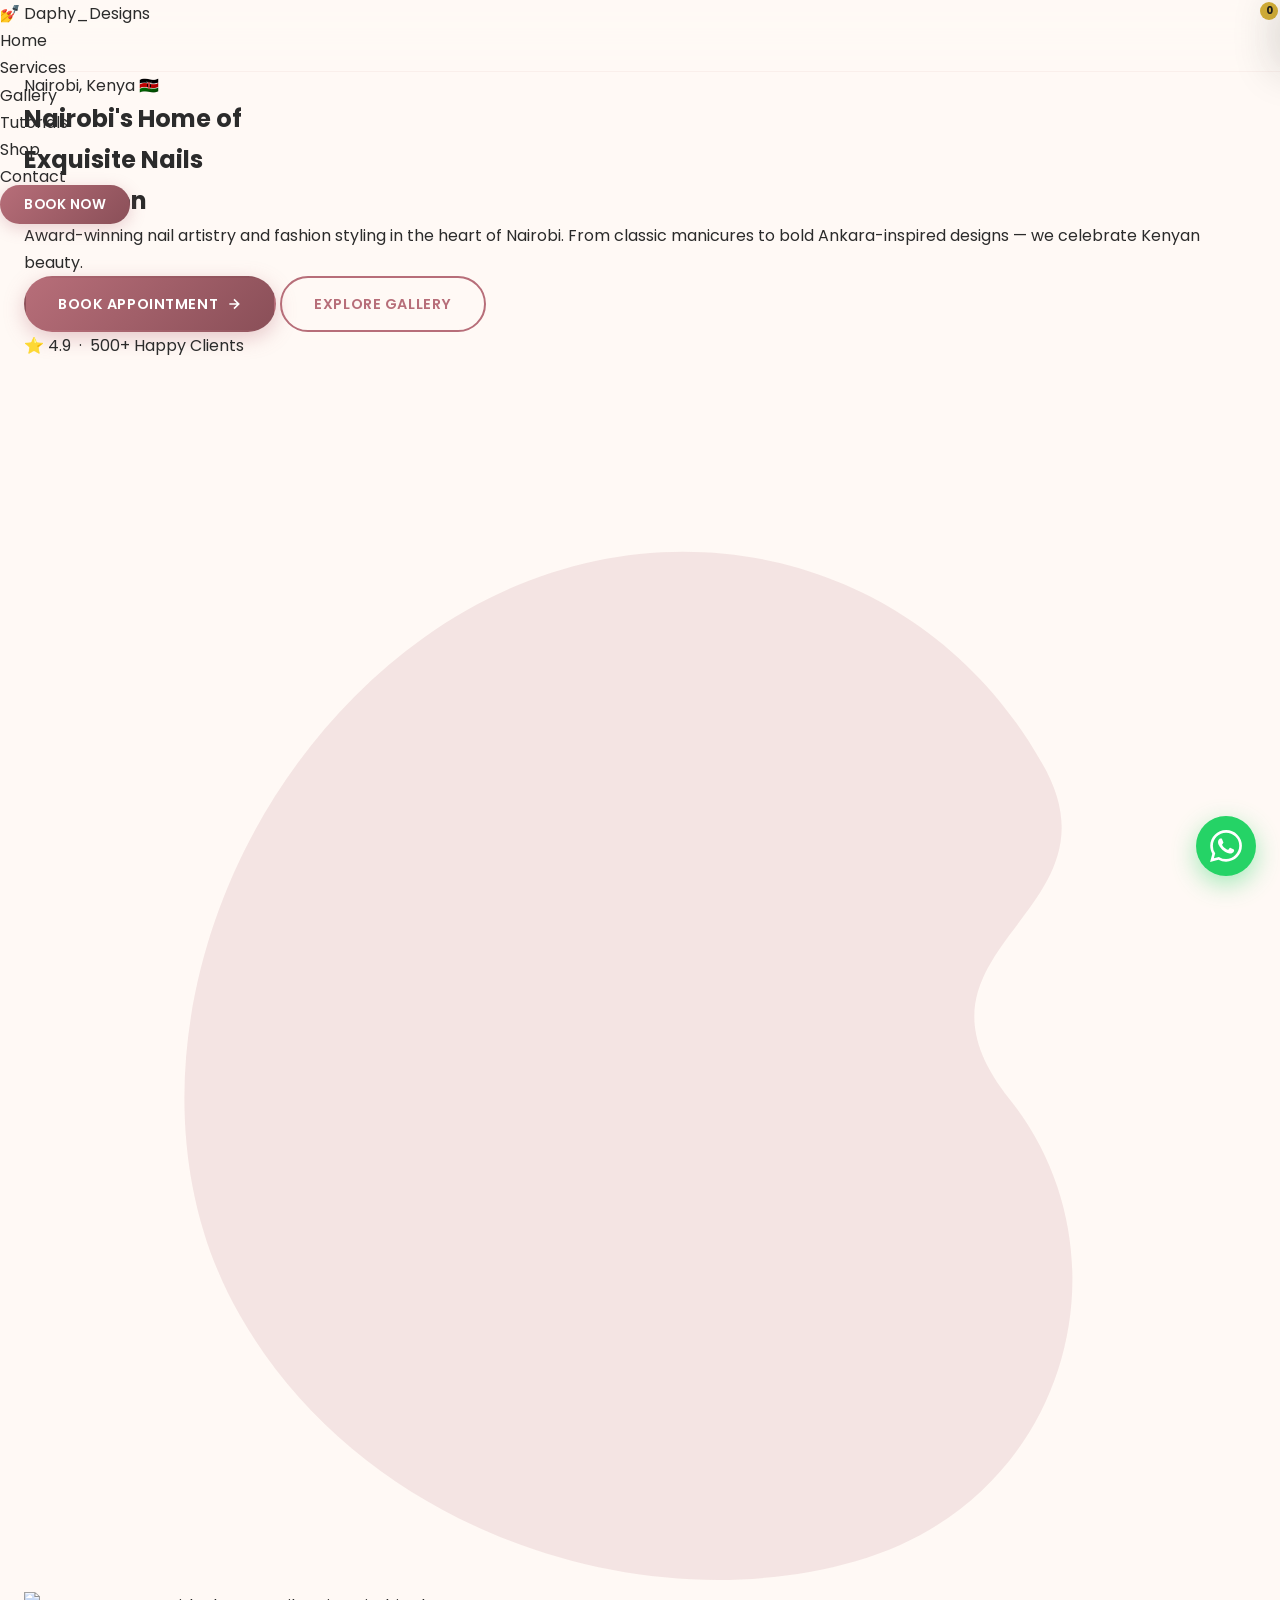
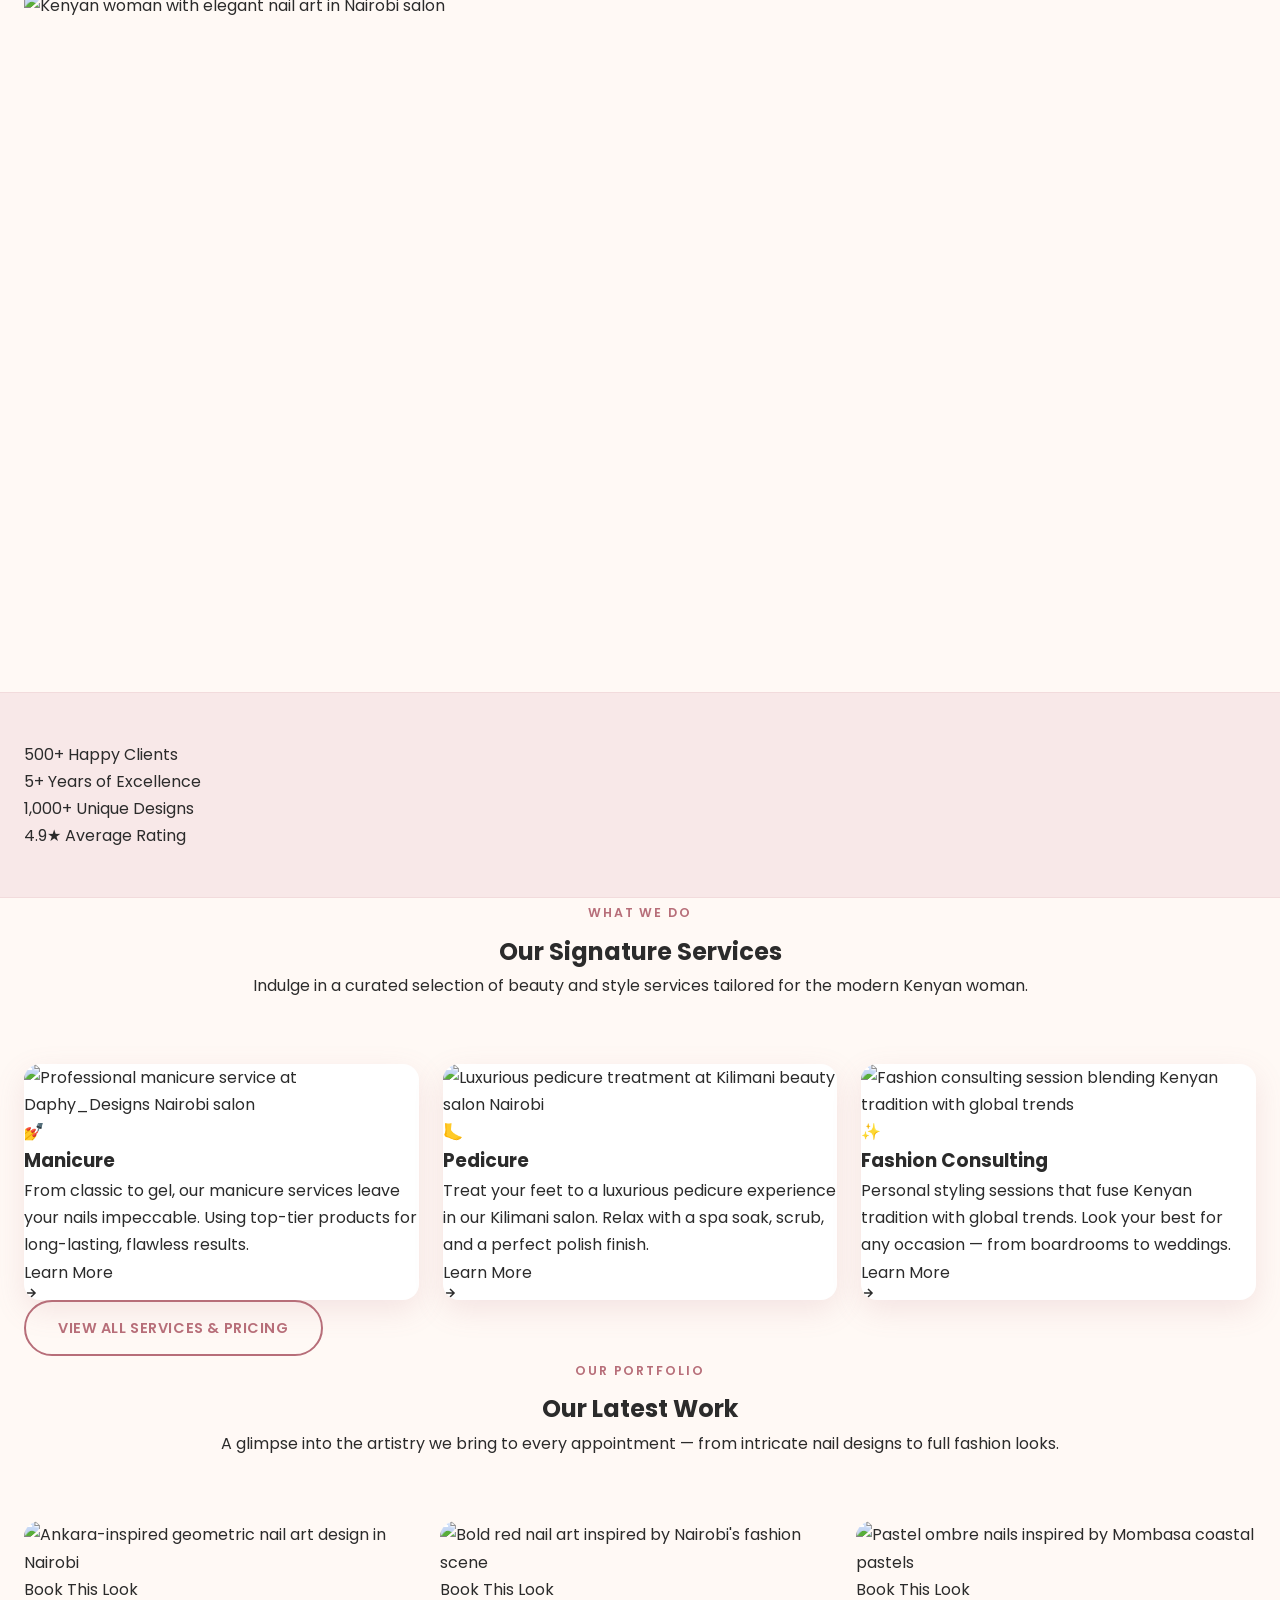
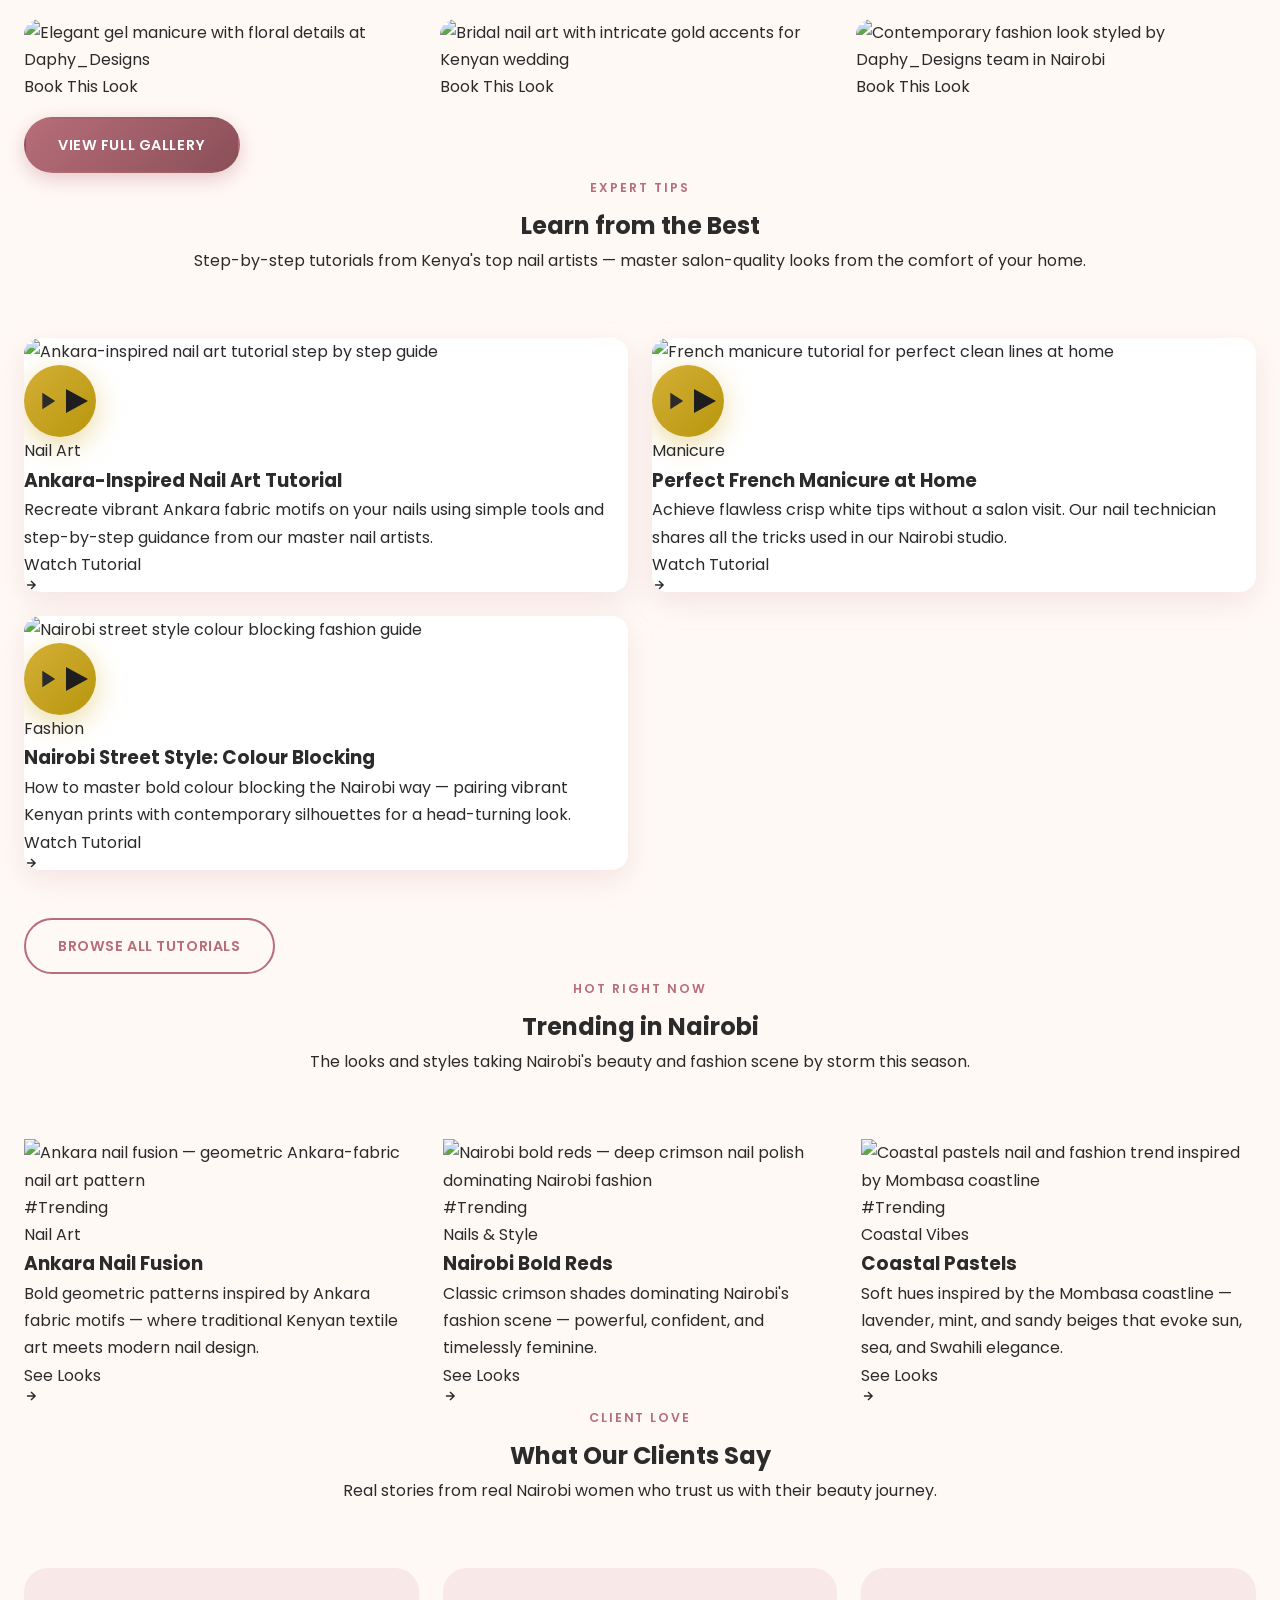
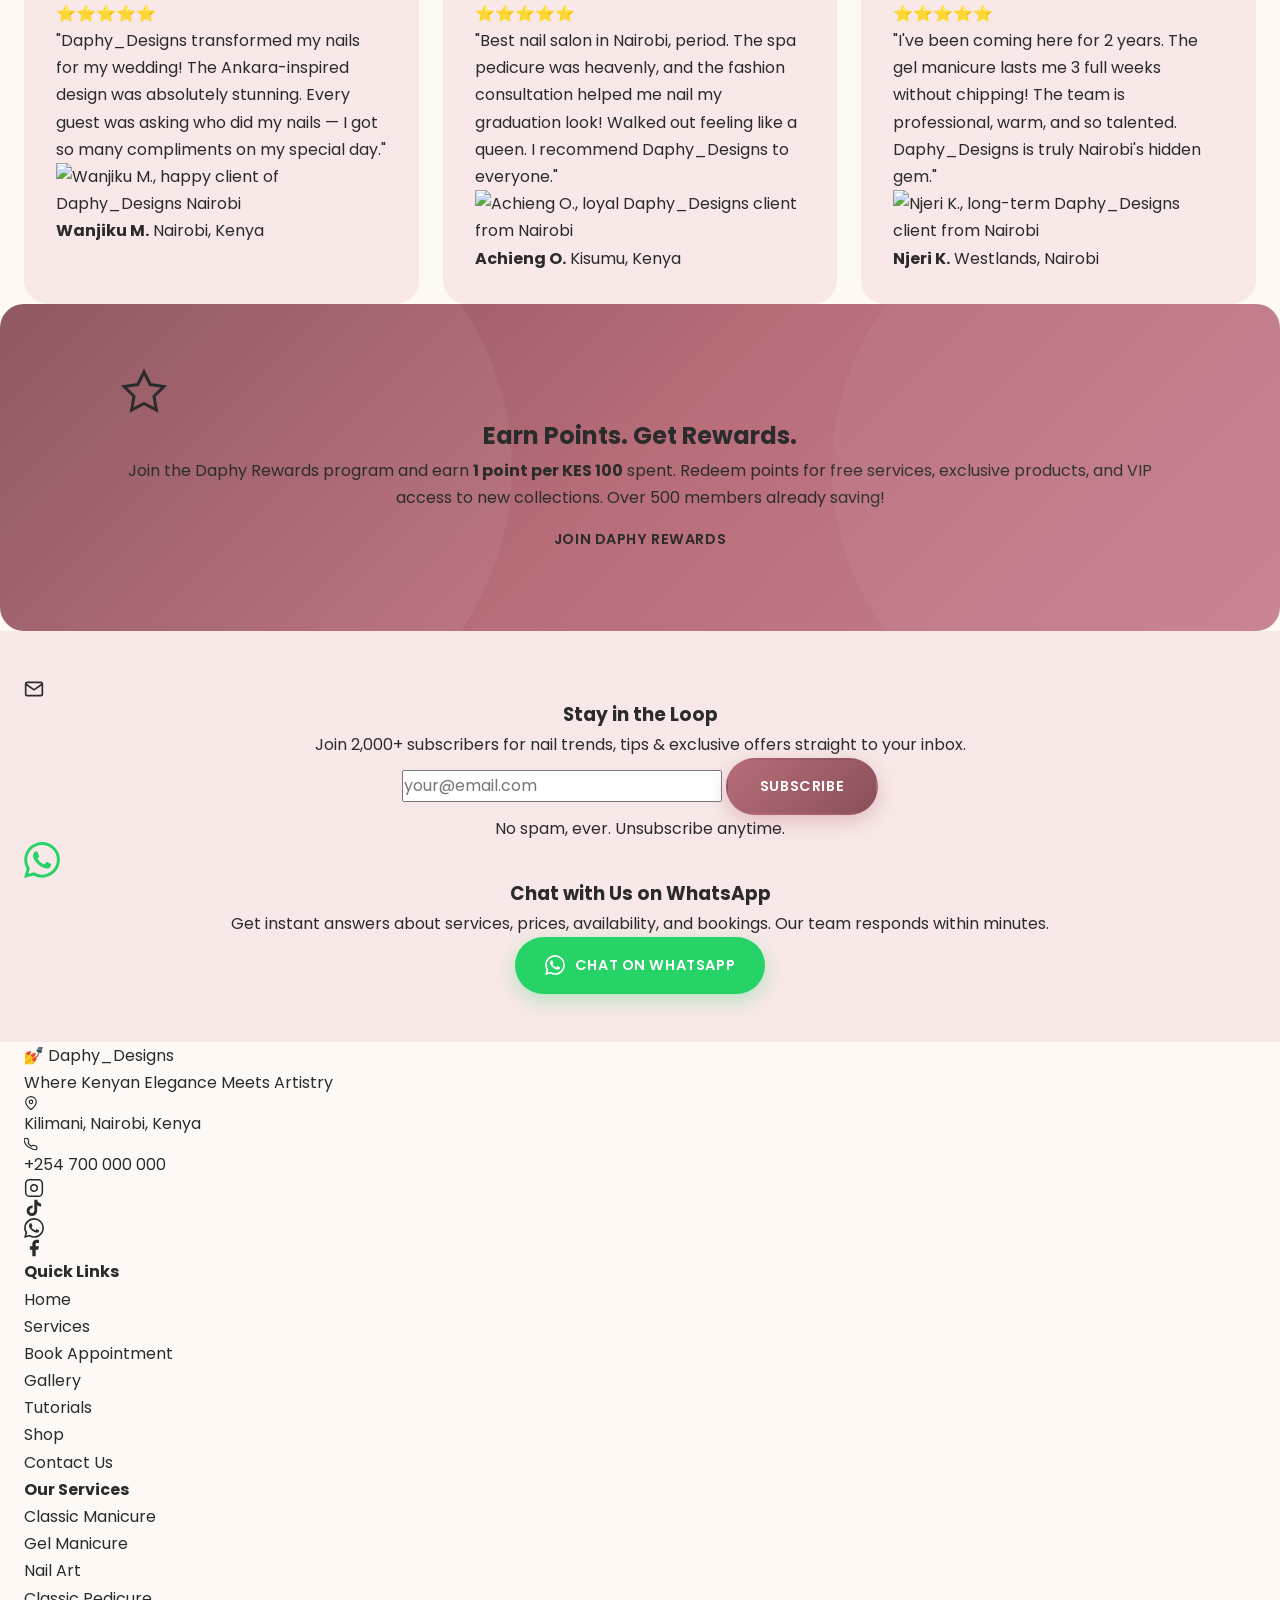
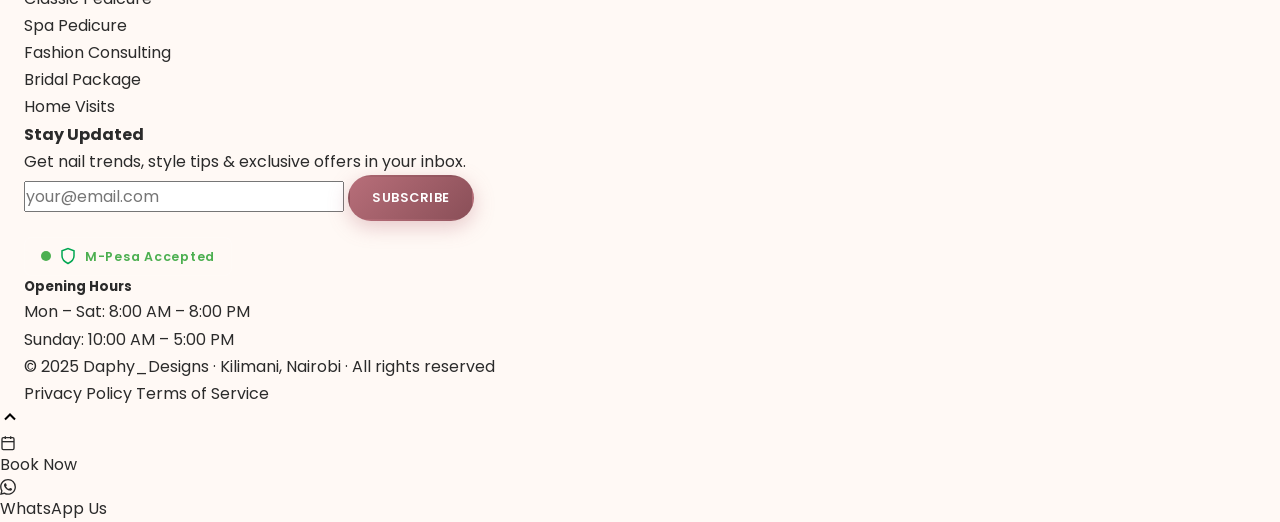
==== index.html @ 38ba35e5 "feat: add homepage index.html for Daphy_Designs" ====
<!DOCTYPE html>
<html lang="en">
<head>
  <meta charset="UTF-8" />
  <meta name="viewport" content="width=device-width, initial-scale=1.0" />
  <title>Daphy_Designs | Nairobi's Premier Nail Art &amp; Fashion Brand</title>

  <!-- Open Graph -->
  <meta property="og:title" content="Daphy_Designs | Nairobi's Premier Nail Art & Fashion Brand" />
  <meta property="og:description" content="Award-winning nail artistry and fashion styling in the heart of Nairobi. From classic manicures to bold Ankara-inspired designs — we celebrate Kenyan beauty." />
  <meta property="og:image" content="https://images.pexels.com/photos/3997379/pexels-photo-3997379.jpeg?auto=compress&cs=tinysrgb&w=1200" />
  <meta property="og:type" content="website" />

  <!-- Google Fonts -->
  <link rel="preconnect" href="https://fonts.googleapis.com" />
  <link rel="preconnect" href="https://fonts.gstatic.com" crossorigin />
  <link href="https://fonts.googleapis.com/css2?family=Playfair+Display:wght@400;700;900&family=Poppins:wght@300;400;500;600;700&display=swap" rel="stylesheet" />

  <!-- Shared stylesheet -->
  <link rel="stylesheet" href="css/styles.css" />
</head>
<body>

  <!-- ════════════════════════════════════════════
       SHARED NAVBAR
  ════════════════════════════════════════════ -->
  <header id="main-header">
    <nav class="navbar">
      <a href="index.html" class="nav-logo">💅 Daphy_Designs</a>

      <ul class="nav-links">
        <li><a href="index.html" class="active">Home</a></li>
        <li><a href="services.html">Services</a></li>
        <li><a href="gallery.html">Gallery</a></li>
        <li><a href="tutorials.html">Tutorials</a></li>
        <li>
          <a href="shop.html">Shop
            <span class="cart-badge" id="cart-count">0</span>
          </a>
        </li>
        <li><a href="contact.html">Contact</a></li>
      </ul>

      <div class="nav-actions">
        <a href="booking.html" class="btn-book btn-primary">Book Now</a>
        <button class="hamburger" aria-label="Open menu" aria-expanded="false">
          <span></span><span></span><span></span>
        </button>
      </div>

      <!-- Mobile drawer -->
      <div class="nav-drawer" role="dialog" aria-label="Navigation menu">
        <button class="drawer-close" aria-label="Close menu">✕</button>
        <ul class="drawer-links">
          <li><a href="index.html" class="active">Home</a></li>
          <li><a href="services.html">Services</a></li>
          <li><a href="gallery.html">Gallery</a></li>
          <li><a href="tutorials.html">Tutorials</a></li>
          <li><a href="shop.html">Shop</a></li>
          <li><a href="contact.html">Contact</a></li>
          <li><a href="booking.html" class="drawer-book-btn">Book Now</a></li>
        </ul>
      </div>
      <div class="nav-overlay"></div>
    </nav>
  </header>

  <main>

    <!-- ════════════════════════════════════════════
         A. HERO SECTION
    ════════════════════════════════════════════ -->
    <section id="hero" aria-label="Hero">
      <div class="hero-inner container">

        <!-- Left column -->
        <div class="hero-content">
          <span class="hero-location-pill">Nairobi, Kenya 🇰🇪</span>

          <h1 class="hero-headline">
            Nairobi's Home of<br />
            <span class="gradient-text">Exquisite Nails<br />&amp; Fashion</span>
          </h1>

          <p class="hero-sub">
            Award-winning nail artistry and fashion styling in the heart of Nairobi.
            From classic manicures to bold Ankara-inspired designs — we celebrate Kenyan beauty.
          </p>

          <div class="hero-ctas">
            <a href="booking.html" class="btn btn-primary">
              Book Appointment
              <svg width="16" height="16" viewBox="0 0 24 24" fill="none" stroke="currentColor" stroke-width="2.5" aria-hidden="true"><path d="M5 12h14M12 5l7 7-7 7"/></svg>
            </a>
            <a href="gallery.html" class="btn btn-outline">Explore Gallery</a>
          </div>

          <div class="hero-badge" aria-label="4.9 rating with 500 plus happy clients">
            ⭐ 4.9 &nbsp;·&nbsp; 500+ Happy Clients
          </div>
        </div>

        <!-- Right column -->
        <div class="hero-visual">
          <!-- Decorative blob -->
          <div class="hero-blob" aria-hidden="true">
            <svg viewBox="0 0 400 400" xmlns="http://www.w3.org/2000/svg">
              <path d="M320,240 C360,290 340,370 270,390 C200,410 110,380 70,310 C30,240 60,140 130,90 C200,40 290,60 330,130 C360,180 280,190 320,240Z" fill="#B76E79" opacity="0.15"/>
            </svg>
          </div>
          <img
            src="https://images.pexels.com/photos/3997379/pexels-photo-3997379.jpeg?auto=compress&cs=tinysrgb&w=1200"
            alt="Kenyan woman with elegant nail art in Nairobi salon"
            class="hero-img"
            loading="eager"
            width="600"
            height="700"
          />
        </div>

      </div>
    </section>

    <!-- ════════════════════════════════════════════
         B. TRUST BAR
    ════════════════════════════════════════════ -->
    <section class="trust-bar" aria-label="Brand statistics">
      <div class="container">
        <div class="trust-grid">
          <div class="trust-item">
            <span class="trust-number">500+</span>
            <span class="trust-label">Happy Clients</span>
          </div>
          <div class="trust-item">
            <span class="trust-number">5+</span>
            <span class="trust-label">Years of Excellence</span>
          </div>
          <div class="trust-item">
            <span class="trust-number">1,000+</span>
            <span class="trust-label">Unique Designs</span>
          </div>
          <div class="trust-item">
            <span class="trust-number">4.9★</span>
            <span class="trust-label">Average Rating</span>
          </div>
        </div>
      </div>
    </section>

    <!-- ════════════════════════════════════════════
         C. SERVICES PREVIEW
    ════════════════════════════════════════════ -->
    <section id="services-preview" aria-labelledby="services-title">
      <div class="container">
        <div class="section-header reveal">
          <span class="section-label">What We Do</span>
          <h2 id="services-title">Our Signature Services</h2>
          <p class="section-sub">Indulge in a curated selection of beauty and style services tailored for the modern Kenyan woman.</p>
        </div>

        <div class="services-grid reveal">

          <article class="service-card">
            <div class="service-card-img-wrap">
              <img
                src="https://images.pexels.com/photos/3993449/pexels-photo-3993449.jpeg?auto=compress&cs=tinysrgb&w=1200"
                alt="Professional manicure service at Daphy_Designs Nairobi salon"
                loading="lazy"
                class="service-card-img"
              />
              <div class="service-card-overlay" aria-hidden="true"></div>
            </div>
            <div class="service-card-body">
              <div class="service-icon" aria-hidden="true">💅</div>
              <h3>Manicure</h3>
              <p>From classic to gel, our manicure services leave your nails impeccable. Using top-tier products for long-lasting, flawless results.</p>
              <a href="services.html" class="btn-link">
                Learn More
                <svg width="14" height="14" viewBox="0 0 24 24" fill="none" stroke="currentColor" stroke-width="2.5" aria-hidden="true"><path d="M5 12h14M12 5l7 7-7 7"/></svg>
              </a>
            </div>
          </article>

          <article class="service-card">
            <div class="service-card-img-wrap">
              <img
                src="https://images.pexels.com/photos/3373716/pexels-photo-3373716.jpeg?auto=compress&cs=tinysrgb&w=1200"
                alt="Luxurious pedicure treatment at Kilimani beauty salon Nairobi"
                loading="lazy"
                class="service-card-img"
              />
              <div class="service-card-overlay" aria-hidden="true"></div>
            </div>
            <div class="service-card-body">
              <div class="service-icon" aria-hidden="true">🦶</div>
              <h3>Pedicure</h3>
              <p>Treat your feet to a luxurious pedicure experience in our Kilimani salon. Relax with a spa soak, scrub, and a perfect polish finish.</p>
              <a href="services.html" class="btn-link">
                Learn More
                <svg width="14" height="14" viewBox="0 0 24 24" fill="none" stroke="currentColor" stroke-width="2.5" aria-hidden="true"><path d="M5 12h14M12 5l7 7-7 7"/></svg>
              </a>
            </div>
          </article>

          <article class="service-card">
            <div class="service-card-img-wrap">
              <img
                src="https://images.pexels.com/photos/2681751/pexels-photo-2681751.jpeg?auto=compress&cs=tinysrgb&w=1200"
                alt="Fashion consulting session blending Kenyan tradition with global trends"
                loading="lazy"
                class="service-card-img"
              />
              <div class="service-card-overlay" aria-hidden="true"></div>
            </div>
            <div class="service-card-body">
              <div class="service-icon" aria-hidden="true">✨</div>
              <h3>Fashion Consulting</h3>
              <p>Personal styling sessions that fuse Kenyan tradition with global trends. Look your best for any occasion — from boardrooms to weddings.</p>
              <a href="services.html" class="btn-link">
                Learn More
                <svg width="14" height="14" viewBox="0 0 24 24" fill="none" stroke="currentColor" stroke-width="2.5" aria-hidden="true"><path d="M5 12h14M12 5l7 7-7 7"/></svg>
              </a>
            </div>
          </article>

        </div>

        <div class="section-cta reveal">
          <a href="services.html" class="btn btn-outline">View All Services &amp; Pricing</a>
        </div>
      </div>
    </section>

    <!-- ════════════════════════════════════════════
         D. FEATURED GALLERY
    ════════════════════════════════════════════ -->
    <section id="gallery-preview" aria-labelledby="gallery-title">
      <div class="container">
        <div class="section-header reveal">
          <span class="section-label">Our Portfolio</span>
          <h2 id="gallery-title">Our Latest Work</h2>
          <p class="section-sub">A glimpse into the artistry we bring to every appointment — from intricate nail designs to full fashion looks.</p>
        </div>

        <div class="gallery-masonry reveal" aria-label="Gallery of nail art and fashion designs">

          <div class="gallery-item">
            <img
              src="https://images.pexels.com/photos/2113855/pexels-photo-2113855.jpeg?auto=compress&cs=tinysrgb&w=1200"
              alt="Ankara-inspired geometric nail art design in Nairobi"
              loading="lazy"
            />
            <div class="gallery-item-overlay">
              <a href="booking.html" class="gallery-book-btn">Book This Look</a>
            </div>
          </div>

          <div class="gallery-item">
            <img
              src="https://images.pexels.com/photos/3065170/pexels-photo-3065170.jpeg?auto=compress&cs=tinysrgb&w=1200"
              alt="Elegant gel manicure with floral details at Daphy_Designs"
              loading="lazy"
            />
            <div class="gallery-item-overlay">
              <a href="booking.html" class="gallery-book-btn">Book This Look</a>
            </div>
          </div>

          <div class="gallery-item">
            <img
              src="https://images.pexels.com/photos/205923/pexels-photo-205923.jpeg?auto=compress&cs=tinysrgb&w=1200"
              alt="Bold red nail art inspired by Nairobi's fashion scene"
              loading="lazy"
            />
            <div class="gallery-item-overlay">
              <a href="booking.html" class="gallery-book-btn">Book This Look</a>
            </div>
          </div>

          <div class="gallery-item">
            <img
              src="https://images.pexels.com/photos/1603805/pexels-photo-1603805.jpeg?auto=compress&cs=tinysrgb&w=1200"
              alt="Bridal nail art with intricate gold accents for Kenyan wedding"
              loading="lazy"
            />
            <div class="gallery-item-overlay">
              <a href="booking.html" class="gallery-book-btn">Book This Look</a>
            </div>
          </div>

          <div class="gallery-item">
            <img
              src="https://images.pexels.com/photos/3997989/pexels-photo-3997989.jpeg?auto=compress&cs=tinysrgb&w=1200"
              alt="Pastel ombre nails inspired by Mombasa coastal pastels"
              loading="lazy"
            />
            <div class="gallery-item-overlay">
              <a href="booking.html" class="gallery-book-btn">Book This Look</a>
            </div>
          </div>

          <div class="gallery-item">
            <img
              src="https://images.pexels.com/photos/3693904/pexels-photo-3693904.jpeg?auto=compress&cs=tinysrgb&w=1200"
              alt="Contemporary fashion look styled by Daphy_Designs team in Nairobi"
              loading="lazy"
            />
            <div class="gallery-item-overlay">
              <a href="booking.html" class="gallery-book-btn">Book This Look</a>
            </div>
          </div>

        </div>

        <div class="section-cta reveal">
          <a href="gallery.html" class="btn btn-primary">View Full Gallery</a>
        </div>
      </div>
    </section>

    <!-- ════════════════════════════════════════════
         E. TUTORIALS TEASER
    ════════════════════════════════════════════ -->
    <section id="tutorials-preview" aria-labelledby="tutorials-title">
      <div class="container">
        <div class="section-header reveal">
          <span class="section-label">Expert Tips</span>
          <h2 id="tutorials-title">Learn from the Best</h2>
          <p class="section-sub">Step-by-step tutorials from Kenya's top nail artists — master salon-quality looks from the comfort of your home.</p>
        </div>

        <div class="tutorials-grid reveal">

          <article class="tutorial-card">
            <div class="tutorial-img-wrap">
              <img
                src="https://images.pexels.com/photos/2536965/pexels-photo-2536965.jpeg?auto=compress&cs=tinysrgb&w=1200"
                alt="Ankara-inspired nail art tutorial step by step guide"
                loading="lazy"
              />
              <div class="play-btn" aria-hidden="true">
                <svg viewBox="0 0 24 24" fill="currentColor" width="28" height="28"><path d="M8 5v14l11-7z"/></svg>
              </div>
              <span class="tutorial-category">Nail Art</span>
            </div>
            <div class="tutorial-body">
              <h3>Ankara-Inspired Nail Art Tutorial</h3>
              <p>Recreate vibrant Ankara fabric motifs on your nails using simple tools and step-by-step guidance from our master nail artists.</p>
              <a href="tutorials.html" class="btn-link">
                Watch Tutorial
                <svg width="14" height="14" viewBox="0 0 24 24" fill="none" stroke="currentColor" stroke-width="2.5" aria-hidden="true"><path d="M5 12h14M12 5l7 7-7 7"/></svg>
              </a>
            </div>
          </article>

          <article class="tutorial-card">
            <div class="tutorial-img-wrap">
              <img
                src="https://images.pexels.com/photos/4210372/pexels-photo-4210372.jpeg?auto=compress&cs=tinysrgb&w=1200"
                alt="French manicure tutorial for perfect clean lines at home"
                loading="lazy"
              />
              <div class="play-btn" aria-hidden="true">
                <svg viewBox="0 0 24 24" fill="currentColor" width="28" height="28"><path d="M8 5v14l11-7z"/></svg>
              </div>
              <span class="tutorial-category">Manicure</span>
            </div>
            <div class="tutorial-body">
              <h3>Perfect French Manicure at Home</h3>
              <p>Achieve flawless crisp white tips without a salon visit. Our nail technician shares all the tricks used in our Nairobi studio.</p>
              <a href="tutorials.html" class="btn-link">
                Watch Tutorial
                <svg width="14" height="14" viewBox="0 0 24 24" fill="none" stroke="currentColor" stroke-width="2.5" aria-hidden="true"><path d="M5 12h14M12 5l7 7-7 7"/></svg>
              </a>
            </div>
          </article>

          <article class="tutorial-card">
            <div class="tutorial-img-wrap">
              <img
                src="https://images.pexels.com/photos/775522/pexels-photo-775522.jpeg?auto=compress&cs=tinysrgb&w=1200"
                alt="Nairobi street style colour blocking fashion guide"
                loading="lazy"
              />
              <div class="play-btn" aria-hidden="true">
                <svg viewBox="0 0 24 24" fill="currentColor" width="28" height="28"><path d="M8 5v14l11-7z"/></svg>
              </div>
              <span class="tutorial-category">Fashion</span>
            </div>
            <div class="tutorial-body">
              <h3>Nairobi Street Style: Colour Blocking</h3>
              <p>How to master bold colour blocking the Nairobi way — pairing vibrant Kenyan prints with contemporary silhouettes for a head-turning look.</p>
              <a href="tutorials.html" class="btn-link">
                Watch Tutorial
                <svg width="14" height="14" viewBox="0 0 24 24" fill="none" stroke="currentColor" stroke-width="2.5" aria-hidden="true"><path d="M5 12h14M12 5l7 7-7 7"/></svg>
              </a>
            </div>
          </article>

        </div>

        <div class="section-cta reveal">
          <a href="tutorials.html" class="btn btn-outline">Browse All Tutorials</a>
        </div>
      </div>
    </section>

    <!-- ════════════════════════════════════════════
         F. TRENDING IN KENYA
    ════════════════════════════════════════════ -->
    <section id="trending" aria-labelledby="trending-title">
      <div class="container">
        <div class="section-header reveal">
          <span class="section-label">Hot Right Now</span>
          <h2 id="trending-title">Trending in Nairobi</h2>
          <p class="section-sub">The looks and styles taking Nairobi's beauty and fashion scene by storm this season.</p>
        </div>

        <div class="trending-grid reveal">

          <article class="trend-card">
            <div class="trend-img-wrap">
              <img
                src="https://images.pexels.com/photos/4677022/pexels-photo-4677022.jpeg?auto=compress&cs=tinysrgb&w=1200"
                alt="Ankara nail fusion — geometric Ankara-fabric nail art pattern"
                loading="lazy"
              />
              <span class="trend-badge">#Trending</span>
            </div>
            <div class="trend-body">
              <span class="trend-tag">Nail Art</span>
              <h3>Ankara Nail Fusion</h3>
              <p>Bold geometric patterns inspired by Ankara fabric motifs — where traditional Kenyan textile art meets modern nail design.</p>
              <a href="gallery.html" class="btn-link">
                See Looks
                <svg width="14" height="14" viewBox="0 0 24 24" fill="none" stroke="currentColor" stroke-width="2.5" aria-hidden="true"><path d="M5 12h14M12 5l7 7-7 7"/></svg>
              </a>
            </div>
          </article>

          <article class="trend-card">
            <div class="trend-img-wrap">
              <img
                src="https://images.pexels.com/photos/2830353/pexels-photo-2830353.jpeg?auto=compress&cs=tinysrgb&w=1200"
                alt="Nairobi bold reds — deep crimson nail polish dominating Nairobi fashion"
                loading="lazy"
              />
              <span class="trend-badge">#Trending</span>
            </div>
            <div class="trend-body">
              <span class="trend-tag">Nails &amp; Style</span>
              <h3>Nairobi Bold Reds</h3>
              <p>Classic crimson shades dominating Nairobi's fashion scene — powerful, confident, and timelessly feminine.</p>
              <a href="gallery.html" class="btn-link">
                See Looks
                <svg width="14" height="14" viewBox="0 0 24 24" fill="none" stroke="currentColor" stroke-width="2.5" aria-hidden="true"><path d="M5 12h14M12 5l7 7-7 7"/></svg>
              </a>
            </div>
          </article>

          <article class="trend-card">
            <div class="trend-img-wrap">
              <img
                src="https://images.pexels.com/photos/1454178/pexels-photo-1454178.jpeg?auto=compress&cs=tinysrgb&w=1200"
                alt="Coastal pastels nail and fashion trend inspired by Mombasa coastline"
                loading="lazy"
              />
              <span class="trend-badge">#Trending</span>
            </div>
            <div class="trend-body">
              <span class="trend-tag">Coastal Vibes</span>
              <h3>Coastal Pastels</h3>
              <p>Soft hues inspired by the Mombasa coastline — lavender, mint, and sandy beiges that evoke sun, sea, and Swahili elegance.</p>
              <a href="gallery.html" class="btn-link">
                See Looks
                <svg width="14" height="14" viewBox="0 0 24 24" fill="none" stroke="currentColor" stroke-width="2.5" aria-hidden="true"><path d="M5 12h14M12 5l7 7-7 7"/></svg>
              </a>
            </div>
          </article>

        </div>
      </div>
    </section>

    <!-- ════════════════════════════════════════════
         G. TESTIMONIALS
    ════════════════════════════════════════════ -->
    <section id="testimonials" aria-labelledby="testimonials-title">
      <div class="container">
        <div class="section-header reveal">
          <span class="section-label">Client Love</span>
          <h2 id="testimonials-title">What Our Clients Say</h2>
          <p class="section-sub">Real stories from real Nairobi women who trust us with their beauty journey.</p>
        </div>

        <div class="testimonials-grid reveal">

          <article class="testimonial-card">
            <div class="testimonial-stars" aria-label="5 out of 5 stars">⭐⭐⭐⭐⭐</div>
            <blockquote>
              <p>"Daphy_Designs transformed my nails for my wedding! The Ankara-inspired design was absolutely stunning. Every guest was asking who did my nails — I got so many compliments on my special day."</p>
            </blockquote>
            <div class="testimonial-author">
              <img
                src="https://images.pexels.com/photos/994523/pexels-photo-994523.jpeg?auto=compress&cs=tinysrgb&w=1200"
                alt="Wanjiku M., happy client of Daphy_Designs Nairobi"
                loading="lazy"
                class="testimonial-avatar"
              />
              <div>
                <strong>Wanjiku M.</strong>
                <span>Nairobi, Kenya</span>
              </div>
            </div>
          </article>

          <article class="testimonial-card">
            <div class="testimonial-stars" aria-label="5 out of 5 stars">⭐⭐⭐⭐⭐</div>
            <blockquote>
              <p>"Best nail salon in Nairobi, period. The spa pedicure was heavenly, and the fashion consultation helped me nail my graduation look! Walked out feeling like a queen. I recommend Daphy_Designs to everyone."</p>
            </blockquote>
            <div class="testimonial-author">
              <img
                src="https://images.pexels.com/photos/2065195/pexels-photo-2065195.jpeg?auto=compress&cs=tinysrgb&w=1200"
                alt="Achieng O., loyal Daphy_Designs client from Nairobi"
                loading="lazy"
                class="testimonial-avatar"
              />
              <div>
                <strong>Achieng O.</strong>
                <span>Kisumu, Kenya</span>
              </div>
            </div>
          </article>

          <article class="testimonial-card">
            <div class="testimonial-stars" aria-label="5 out of 5 stars">⭐⭐⭐⭐⭐</div>
            <blockquote>
              <p>"I've been coming here for 2 years. The gel manicure lasts me 3 full weeks without chipping! The team is professional, warm, and so talented. Daphy_Designs is truly Nairobi's hidden gem."</p>
            </blockquote>
            <div class="testimonial-author">
              <img
                src="https://images.pexels.com/photos/3693904/pexels-photo-3693904.jpeg?auto=compress&cs=tinysrgb&w=1200"
                alt="Njeri K., long-term Daphy_Designs client from Nairobi"
                loading="lazy"
                class="testimonial-avatar"
              />
              <div>
                <strong>Njeri K.</strong>
                <span>Westlands, Nairobi</span>
              </div>
            </div>
          </article>

        </div>
      </div>
    </section>

    <!-- ════════════════════════════════════════════
         H. LOYALTY BANNER
    ════════════════════════════════════════════ -->
    <section class="loyalty-banner" aria-labelledby="loyalty-title">
      <div class="container">
        <div class="loyalty-inner reveal">
          <div class="loyalty-icon" aria-hidden="true">
            <svg width="48" height="48" viewBox="0 0 24 24" fill="none" stroke="currentColor" stroke-width="1.5"><path d="M12 2l3.09 6.26L22 9.27l-5 4.87 1.18 6.88L12 17.77l-6.18 3.25L7 14.14 2 9.27l6.91-1.01L12 2z"/></svg>
          </div>
          <div class="loyalty-content">
            <h2 id="loyalty-title">Earn Points. Get Rewards.</h2>
            <p>Join the Daphy Rewards program and earn <strong>1 point per KES 100</strong> spent. Redeem points for free services, exclusive products, and VIP access to new collections. Over 500 members already saving!</p>
          </div>
          <a href="booking.html" class="btn btn-loyalty">Join Daphy Rewards</a>
        </div>
      </div>
    </section>

    <!-- ════════════════════════════════════════════
         I. NEWSLETTER + WHATSAPP STRIP
    ════════════════════════════════════════════ -->
    <section class="newsletter-strip" aria-labelledby="newsletter-title">
      <div class="container">
        <div class="newsletter-inner reveal">

          <!-- Newsletter form -->
          <div class="newsletter-col">
            <h3 id="newsletter-title">
              <svg width="20" height="20" viewBox="0 0 24 24" fill="none" stroke="currentColor" stroke-width="2" aria-hidden="true"><path d="M4 4h16c1.1 0 2 .9 2 2v12c0 1.1-.9 2-2 2H4c-1.1 0-2-.9-2-2V6c0-1.1.9-2 2-2z"/><polyline points="22,6 12,13 2,6"/></svg>
              Stay in the Loop
            </h3>
            <p>Join 2,000+ subscribers for nail trends, tips &amp; exclusive offers straight to your inbox.</p>
            <form class="newsletter-form" id="newsletter-form" novalidate>
              <div class="newsletter-input-wrap">
                <input
                  type="email"
                  name="email"
                  placeholder="your@email.com"
                  aria-label="Your email address"
                  required
                />
                <button type="submit" class="btn btn-primary">Subscribe</button>
              </div>
              <p class="newsletter-disclaimer">No spam, ever. Unsubscribe anytime.</p>
            </form>
          </div>

          <!-- WhatsApp CTA -->
          <div class="newsletter-col whatsapp-col">
            <div class="whatsapp-cta-card">
              <div class="whatsapp-icon" aria-hidden="true">
                <svg width="36" height="36" viewBox="0 0 24 24" fill="#25D366"><path d="M17.472 14.382c-.297-.149-1.758-.867-2.03-.967-.273-.099-.471-.148-.67.15-.197.297-.767.966-.94 1.164-.173.199-.347.223-.644.075-.297-.15-1.255-.463-2.39-1.475-.883-.788-1.48-1.761-1.653-2.059-.173-.297-.018-.458.13-.606.134-.133.298-.347.446-.52.149-.174.198-.298.298-.497.099-.198.05-.371-.025-.52-.075-.149-.669-1.612-.916-2.207-.242-.579-.487-.5-.669-.51-.173-.008-.371-.01-.57-.01-.198 0-.52.074-.792.372-.272.297-1.04 1.016-1.04 2.479 0 1.462 1.065 2.875 1.213 3.074.149.198 2.096 3.2 5.077 4.487.709.306 1.262.489 1.694.625.712.227 1.36.195 1.871.118.571-.085 1.758-.719 2.006-1.413.248-.694.248-1.289.173-1.413-.074-.124-.272-.198-.57-.347m-5.421 7.403h-.004a9.87 9.87 0 01-5.031-1.378l-.361-.214-3.741.982.998-3.648-.235-.374a9.86 9.86 0 01-1.51-5.26c.001-5.45 4.436-9.884 9.888-9.884 2.64 0 5.122 1.03 6.988 2.898a9.825 9.825 0 012.893 6.994c-.003 5.45-4.437 9.884-9.885 9.884m8.413-18.297A11.815 11.815 0 0012.05 0C5.495 0 .16 5.335.157 11.892c0 2.096.547 4.142 1.588 5.945L.057 24l6.305-1.654a11.882 11.882 0 005.683 1.448h.005c6.554 0 11.89-5.335 11.893-11.893a11.821 11.821 0 00-3.48-8.413z"/></svg>
              </div>
              <div>
                <h3>Chat with Us on WhatsApp</h3>
                <p>Get instant answers about services, prices, availability, and bookings. Our team responds within minutes.</p>
                <a
                  href="https://wa.me/254700000000?text=Hi%20Daphy_Designs!"
                  class="btn btn-whatsapp"
                  target="_blank"
                  rel="noopener noreferrer"
                  aria-label="Chat with Daphy_Designs on WhatsApp"
                >
                  <svg width="18" height="18" viewBox="0 0 24 24" fill="currentColor" aria-hidden="true"><path d="M17.472 14.382c-.297-.149-1.758-.867-2.03-.967-.273-.099-.471-.148-.67.15-.197.297-.767.966-.94 1.164-.173.199-.347.223-.644.075-.297-.15-1.255-.463-2.39-1.475-.883-.788-1.48-1.761-1.653-2.059-.173-.297-.018-.458.13-.606.134-.133.298-.347.446-.52.149-.174.198-.298.298-.497.099-.198.05-.371-.025-.52-.075-.149-.669-1.612-.916-2.207-.242-.579-.487-.5-.669-.51-.173-.008-.371-.01-.57-.01-.198 0-.52.074-.792.372-.272.297-1.04 1.016-1.04 2.479 0 1.462 1.065 2.875 1.213 3.074.149.198 2.096 3.2 5.077 4.487.709.306 1.262.489 1.694.625.712.227 1.36.195 1.871.118.571-.085 1.758-.719 2.006-1.413.248-.694.248-1.289.173-1.413-.074-.124-.272-.198-.57-.347m-5.421 7.403h-.004a9.87 9.87 0 01-5.031-1.378l-.361-.214-3.741.982.998-3.648-.235-.374a9.86 9.86 0 01-1.51-5.26c.001-5.45 4.436-9.884 9.888-9.884 2.64 0 5.122 1.03 6.988 2.898a9.825 9.825 0 012.893 6.994c-.003 5.45-4.437 9.884-9.885 9.884m8.413-18.297A11.815 11.815 0 0012.05 0C5.495 0 .16 5.335.157 11.892c0 2.096.547 4.142 1.588 5.945L.057 24l6.305-1.654a11.882 11.882 0 005.683 1.448h.005c6.554 0 11.89-5.335 11.893-11.893a11.821 11.821 0 00-3.48-8.413z"/></svg>
                  Chat on WhatsApp
                </a>
              </div>
            </div>
          </div>

        </div>
      </div>
    </section>

  </main>

  <!-- ════════════════════════════════════════════
       SHARED FOOTER
  ════════════════════════════════════════════ -->
  <footer class="site-footer" role="contentinfo">
    <div class="container">
      <div class="footer-grid">

        <!-- Column 1: Brand -->
        <div class="footer-col footer-brand">
          <a href="index.html" class="footer-logo">💅 Daphy_Designs</a>
          <p class="footer-tagline">Where Kenyan Elegance Meets Artistry</p>
          <p class="footer-address">
            <svg width="14" height="14" viewBox="0 0 24 24" fill="none" stroke="currentColor" stroke-width="2" aria-hidden="true"><path d="M21 10c0 7-9 13-9 13s-9-6-9-13a9 9 0 0118 0z"/><circle cx="12" cy="10" r="3"/></svg>
            Kilimani, Nairobi, Kenya
          </p>
          <p class="footer-phone">
            <svg width="14" height="14" viewBox="0 0 24 24" fill="none" stroke="currentColor" stroke-width="2" aria-hidden="true"><path d="M22 16.92v3a2 2 0 01-2.18 2 19.79 19.79 0 01-8.63-3.07A19.5 19.5 0 013.07 13.13a19.79 19.79 0 01-3.07-8.67A2 2 0 012.18 2.5h3a2 2 0 012 1.72c.127.96.361 1.903.7 2.81a2 2 0 01-.45 2.11L6.91 10.09a16 16 0 006 6l1.27-1.27a2 2 0 012.11-.45c.907.339 1.85.573 2.81.7A2 2 0 0121.5 17l1.42 1.42"/></svg>
            +254 700 000 000
          </p>

          <div class="footer-socials" aria-label="Social media links">
            <!-- Instagram -->
            <a href="https://instagram.com" class="social-icon" target="_blank" rel="noopener noreferrer" aria-label="Daphy_Designs on Instagram">
              <svg width="20" height="20" viewBox="0 0 24 24" fill="none" stroke="currentColor" stroke-width="1.8"><rect x="2" y="2" width="20" height="20" rx="5" ry="5"/><path d="M16 11.37A4 4 0 1112.63 8 4 4 0 0116 11.37z"/><line x1="17.5" y1="6.5" x2="17.51" y2="6.5"/></svg>
            </a>
            <!-- TikTok -->
            <a href="https://tiktok.com" class="social-icon" target="_blank" rel="noopener noreferrer" aria-label="Daphy_Designs on TikTok">
              <svg width="20" height="20" viewBox="0 0 24 24" fill="currentColor"><path d="M19.59 6.69a4.83 4.83 0 01-3.77-4.25V2h-3.45v13.67a2.89 2.89 0 01-2.88 2.5 2.89 2.89 0 01-2.89-2.89 2.89 2.89 0 012.89-2.89c.28 0 .54.04.79.1V9.01a6.33 6.33 0 00-.79-.05 6.34 6.34 0 00-6.34 6.34 6.34 6.34 0 006.34 6.34 6.34 6.34 0 006.33-6.34V8.69a8.18 8.18 0 004.78 1.52V6.76a4.85 4.85 0 01-1-.07z"/></svg>
            </a>
            <!-- WhatsApp -->
            <a href="https://wa.me/254700000000" class="social-icon" target="_blank" rel="noopener noreferrer" aria-label="Chat with Daphy_Designs on WhatsApp">
              <svg width="20" height="20" viewBox="0 0 24 24" fill="currentColor"><path d="M17.472 14.382c-.297-.149-1.758-.867-2.03-.967-.273-.099-.471-.148-.67.15-.197.297-.767.966-.94 1.164-.173.199-.347.223-.644.075-.297-.15-1.255-.463-2.39-1.475-.883-.788-1.48-1.761-1.653-2.059-.173-.297-.018-.458.13-.606.134-.133.298-.347.446-.52.149-.174.198-.298.298-.497.099-.198.05-.371-.025-.52-.075-.149-.669-1.612-.916-2.207-.242-.579-.487-.5-.669-.51-.173-.008-.371-.01-.57-.01-.198 0-.52.074-.792.372-.272.297-1.04 1.016-1.04 2.479 0 1.462 1.065 2.875 1.213 3.074.149.198 2.096 3.2 5.077 4.487.709.306 1.262.489 1.694.625.712.227 1.36.195 1.871.118.571-.085 1.758-.719 2.006-1.413.248-.694.248-1.289.173-1.413-.074-.124-.272-.198-.57-.347m-5.421 7.403h-.004a9.87 9.87 0 01-5.031-1.378l-.361-.214-3.741.982.998-3.648-.235-.374a9.86 9.86 0 01-1.51-5.26c.001-5.45 4.436-9.884 9.888-9.884 2.64 0 5.122 1.03 6.988 2.898a9.825 9.825 0 012.893 6.994c-.003 5.45-4.437 9.884-9.885 9.884m8.413-18.297A11.815 11.815 0 0012.05 0C5.495 0 .16 5.335.157 11.892c0 2.096.547 4.142 1.588 5.945L.057 24l6.305-1.654a11.882 11.882 0 005.683 1.448h.005c6.554 0 11.89-5.335 11.893-11.893a11.821 11.821 0 00-3.48-8.413z"/></svg>
            </a>
            <!-- Facebook -->
            <a href="https://facebook.com" class="social-icon" target="_blank" rel="noopener noreferrer" aria-label="Daphy_Designs on Facebook">
              <svg width="20" height="20" viewBox="0 0 24 24" fill="currentColor"><path d="M18 2h-3a5 5 0 00-5 5v3H7v4h3v8h4v-8h3l1-4h-4V7a1 1 0 011-1h3z"/></svg>
            </a>
          </div>
        </div>

        <!-- Column 2: Quick Links -->
        <div class="footer-col">
          <h4 class="footer-heading">Quick Links</h4>
          <ul class="footer-links">
            <li><a href="index.html">Home</a></li>
            <li><a href="services.html">Services</a></li>
            <li><a href="booking.html">Book Appointment</a></li>
            <li><a href="gallery.html">Gallery</a></li>
            <li><a href="tutorials.html">Tutorials</a></li>
            <li><a href="shop.html">Shop</a></li>
            <li><a href="contact.html">Contact Us</a></li>
          </ul>
        </div>

        <!-- Column 3: Services -->
        <div class="footer-col">
          <h4 class="footer-heading">Our Services</h4>
          <ul class="footer-links">
            <li><a href="services.html">Classic Manicure</a></li>
            <li><a href="services.html">Gel Manicure</a></li>
            <li><a href="services.html">Nail Art</a></li>
            <li><a href="services.html">Classic Pedicure</a></li>
            <li><a href="services.html">Spa Pedicure</a></li>
            <li><a href="services.html">Fashion Consulting</a></li>
            <li><a href="services.html">Bridal Package</a></li>
            <li><a href="services.html">Home Visits</a></li>
          </ul>
        </div>

        <!-- Column 4: Newsletter + M-Pesa -->
        <div class="footer-col">
          <h4 class="footer-heading">Stay Updated</h4>
          <p class="footer-newsletter-sub">Get nail trends, style tips &amp; exclusive offers in your inbox.</p>
          <form class="footer-newsletter-form" novalidate aria-label="Footer newsletter signup">
            <input type="email" placeholder="your@email.com" aria-label="Email for newsletter" required />
            <button type="submit" class="btn btn-primary btn-sm">Subscribe</button>
          </form>

          <div class="mpesa-badge" aria-label="M-Pesa accepted">
            <span class="mpesa-badge-icon" aria-hidden="true">
              <!-- M-Pesa badge visual -->
              <svg width="18" height="18" viewBox="0 0 24 24" fill="none" stroke="#00A651" stroke-width="2"><path d="M12 22s8-4 8-10V5l-8-3-8 3v7c0 6 8 10 8 10z"/></svg>
            </span>
            <span>M-Pesa Accepted</span>
          </div>

          <div class="footer-hours">
            <h5>Opening Hours</h5>
            <p>Mon – Sat: 8:00 AM – 8:00 PM</p>
            <p>Sunday: 10:00 AM – 5:00 PM</p>
          </div>
        </div>

      </div><!-- /footer-grid -->

      <!-- Bottom bar -->
      <div class="footer-bottom">
        <p>© 2025 Daphy_Designs · Kilimani, Nairobi · All rights reserved</p>
        <div class="footer-bottom-links">
          <a href="contact.html">Privacy Policy</a>
          <a href="contact.html">Terms of Service</a>
        </div>
      </div>

    </div>
  </footer>

  <!-- ════════════════════════════════════════════
       FLOATING ELEMENTS
  ════════════════════════════════════════════ -->

  <!-- WhatsApp float button -->
  <a
    href="https://wa.me/254700000000?text=Hi%20Daphy_Designs!"
    class="whatsapp-float"
    target="_blank"
    rel="noopener noreferrer"
    aria-label="Chat on WhatsApp"
  >
    <svg width="28" height="28" viewBox="0 0 24 24" fill="currentColor" aria-hidden="true"><path d="M17.472 14.382c-.297-.149-1.758-.867-2.03-.967-.273-.099-.471-.148-.67.15-.197.297-.767.966-.94 1.164-.173.199-.347.223-.644.075-.297-.15-1.255-.463-2.39-1.475-.883-.788-1.48-1.761-1.653-2.059-.173-.297-.018-.458.13-.606.134-.133.298-.347.446-.52.149-.174.198-.298.298-.497.099-.198.05-.371-.025-.52-.075-.149-.669-1.612-.916-2.207-.242-.579-.487-.5-.669-.51-.173-.008-.371-.01-.57-.01-.198 0-.52.074-.792.372-.272.297-1.04 1.016-1.04 2.479 0 1.462 1.065 2.875 1.213 3.074.149.198 2.096 3.2 5.077 4.487.709.306 1.262.489 1.694.625.712.227 1.36.195 1.871.118.571-.085 1.758-.719 2.006-1.413.248-.694.248-1.289.173-1.413-.074-.124-.272-.198-.57-.347m-5.421 7.403h-.004a9.87 9.87 0 01-5.031-1.378l-.361-.214-3.741.982.998-3.648-.235-.374a9.86 9.86 0 01-1.51-5.26c.001-5.45 4.436-9.884 9.888-9.884 2.64 0 5.122 1.03 6.988 2.898a9.825 9.825 0 012.893 6.994c-.003 5.45-4.437 9.884-9.885 9.884m8.413-18.297A11.815 11.815 0 0012.05 0C5.495 0 .16 5.335.157 11.892c0 2.096.547 4.142 1.588 5.945L.057 24l6.305-1.654a11.882 11.882 0 005.683 1.448h.005c6.554 0 11.89-5.335 11.893-11.893a11.821 11.821 0 00-3.48-8.413z"/></svg>
  </a>

  <!-- Back to top button -->
  <button id="back-to-top" aria-label="Back to top">
    <svg width="20" height="20" viewBox="0 0 24 24" fill="none" stroke="currentColor" stroke-width="2.5" aria-hidden="true"><polyline points="18 15 12 9 6 15"/></svg>
  </button>

  <!-- Mobile booking bar -->
  <div class="mobile-booking-bar" role="navigation" aria-label="Mobile quick actions">
    <a href="booking.html" class="mobile-bar-book">
      <svg width="16" height="16" viewBox="0 0 24 24" fill="none" stroke="currentColor" stroke-width="2" aria-hidden="true"><rect x="3" y="4" width="18" height="18" rx="2" ry="2"/><line x1="16" y1="2" x2="16" y2="6"/><line x1="8" y1="2" x2="8" y2="6"/><line x1="3" y1="10" x2="21" y2="10"/></svg>
      Book Now
    </a>
    <a
      href="https://wa.me/254700000000"
      class="mobile-bar-whatsapp"
      target="_blank"
      rel="noopener noreferrer"
      aria-label="Contact Daphy_Designs on WhatsApp"
    >
      <svg width="16" height="16" viewBox="0 0 24 24" fill="currentColor" aria-hidden="true"><path d="M17.472 14.382c-.297-.149-1.758-.867-2.03-.967-.273-.099-.471-.148-.67.15-.197.297-.767.966-.94 1.164-.173.199-.347.223-.644.075-.297-.15-1.255-.463-2.39-1.475-.883-.788-1.48-1.761-1.653-2.059-.173-.297-.018-.458.13-.606.134-.133.298-.347.446-.52.149-.174.198-.298.298-.497.099-.198.05-.371-.025-.52-.075-.149-.669-1.612-.916-2.207-.242-.579-.487-.5-.669-.51-.173-.008-.371-.01-.57-.01-.198 0-.52.074-.792.372-.272.297-1.04 1.016-1.04 2.479 0 1.462 1.065 2.875 1.213 3.074.149.198 2.096 3.2 5.077 4.487.709.306 1.262.489 1.694.625.712.227 1.36.195 1.871.118.571-.085 1.758-.719 2.006-1.413.248-.694.248-1.289.173-1.413-.074-.124-.272-.198-.57-.347m-5.421 7.403h-.004a9.87 9.87 0 01-5.031-1.378l-.361-.214-3.741.982.998-3.648-.235-.374a9.86 9.86 0 01-1.51-5.26c.001-5.45 4.436-9.884 9.888-9.884 2.64 0 5.122 1.03 6.988 2.898a9.825 9.825 0 012.893 6.994c-.003 5.45-4.437 9.884-9.885 9.884m8.413-18.297A11.815 11.815 0 0012.05 0C5.495 0 .16 5.335.157 11.892c0 2.096.547 4.142 1.588 5.945L.057 24l6.305-1.654a11.882 11.882 0 005.683 1.448h.005c6.554 0 11.89-5.335 11.893-11.893a11.821 11.821 0 00-3.48-8.413z"/></svg>
      WhatsApp Us
    </a>
  </div>

  <!-- Shared JS -->
  <script src="js/script.js" defer></script>
</body>
</html>
---- css/styles.css ----
/* ============================================================
   DAPHY_DESIGNS — Shared Stylesheet
   Brand: Daphy_Designs | "Where Kenyan Elegance Meets Artistry"
   Tone: Luxurious · Feminine · Modern · Editorial
   ============================================================ */

/* ── GOOGLE FONTS ─────────────────────────────────────────── */
@import url('https://fonts.googleapis.com/css2?family=Playfair+Display:ital,wght@0,400;0,700;0,900;1,400;1,700&family=Poppins:wght@300;400;500;600;700&display=swap');


/* ============================================================
   1. CSS CUSTOM PROPERTIES
   ============================================================ */
:root {
  /* Brand Colours */
  --primary:        #B76E79;
  --primary-dark:   #8A4F58;
  --accent:         #D4AF37;
  --blush:          #F8E8E8;
  --cream:          #FFF9F5;
  --charcoal:       #1E1E1E;
  --text:           #2B2B2B;
  --muted:          #7A7A7A;
  --white:          #FFFFFF;

  /* Extended palette */
  --blush-dark:     #F0D0D0;
  --accent-light:   #F5E6A3;
  --green-whatsapp: #25D366;
  --overlay-dark:   rgba(30, 30, 30, 0.85);

  /* Border Radii */
  --radius-sm:   8px;
  --radius:      16px;
  --radius-lg:   24px;
  --radius-full: 999px;

  /* Shadows */
  --shadow:      0 10px 30px rgba(183, 110, 121, 0.15);
  --shadow-md:   0 16px 40px rgba(183, 110, 121, 0.22);
  --shadow-lg:   0 24px 60px rgba(183, 110, 121, 0.28);
  --shadow-dark: 0 8px 24px rgba(30, 30, 30, 0.18);

  /* Typography */
  --font-heading: 'Playfair Display', Georgia, serif;
  --font-body:    'Poppins', system-ui, sans-serif;

  /* Spacing scale (8px base) */
  --sp-1:  8px;
  --sp-2:  16px;
  --sp-3:  24px;
  --sp-4:  32px;
  --sp-5:  48px;
  --sp-6:  64px;
  --sp-7:  96px;
  --sp-8:  128px;

  /* Transitions */
  --transition:       0.3s ease;
  --transition-slow:  0.6s ease;

  /* Navbar height (used for offset calculations) */
  --nav-height: 72px;
}


/* ============================================================
   2. RESET / NORMALIZE
   ============================================================ */
*,
*::before,
*::after {
  box-sizing: border-box;
  margin: 0;
  padding: 0;
}

html {
  scroll-behavior: smooth;
  font-size: 16px;
  -webkit-text-size-adjust: 100%;
}

body {
  font-family: var(--font-body);
  color: var(--text);
  background-color: var(--cream);
  line-height: 1.7;
  overflow-x: hidden;
  -webkit-font-smoothing: antialiased;
  -moz-osx-font-smoothing: grayscale;
}

img,
picture,
video,
canvas,
svg {
  display: block;
  max-width: 100%;
}

img {
  object-fit: cover;
  height: auto;
}

input,
button,
textarea,
select {
  font: inherit;
}

p,
h1,
h2,
h3,
h4,
h5,
h6 {
  overflow-wrap: break-word;
}

ul,
ol {
  list-style: none;
}

a {
  color: inherit;
  text-decoration: none;
}

button {
  cursor: pointer;
  border: none;
  background: none;
}

table {
  border-collapse: collapse;
}

/* ============================================================
   3. UTILITY CLASSES
   ============================================================ */

/* Container */
.container {
  width: 100%;
  max-width: 1280px;
  margin-inline: auto;
  padding-inline: var(--sp-3);
}

/* ── Buttons ─────────────────────────────────────────────── */
.btn {
  display: inline-flex;
  align-items: center;
  justify-content: center;
  gap: var(--sp-1);
  padding: 14px 32px;
  border-radius: var(--radius-full);
  font-family: var(--font-body);
  font-size: 0.9rem;
  font-weight: 600;
  letter-spacing: 0.04em;
  text-transform: uppercase;
  transition: var(--transition);
  white-space: nowrap;
  cursor: pointer;
  border: 2px solid transparent;
}

.btn-primary {
  background: linear-gradient(135deg, var(--primary) 0%, var(--primary-dark) 100%);
  color: var(--white);
  box-shadow: 0 6px 20px rgba(183, 110, 121, 0.35);
}

.btn-primary:hover,
.btn-primary:focus-visible {
  transform: translateY(-3px);
  box-shadow: 0 12px 32px rgba(183, 110, 121, 0.45);
  background: linear-gradient(135deg, var(--primary-dark) 0%, var(--primary) 100%);
}

.btn-primary:active {
  transform: translateY(-1px);
}

.btn-secondary {
  background: linear-gradient(135deg, var(--accent) 0%, #B8960C 100%);
  color: var(--charcoal);
  box-shadow: 0 6px 20px rgba(212, 175, 55, 0.30);
}

.btn-secondary:hover,
.btn-secondary:focus-visible {
  transform: translateY(-3px);
  box-shadow: 0 12px 32px rgba(212, 175, 55, 0.42);
}

.btn-outline {
  background: transparent;
  color: var(--primary);
  border-color: var(--primary);
}

.btn-outline:hover,
.btn-outline:focus-visible {
  background: var(--primary);
  color: var(--white);
  transform: translateY(-3px);
  box-shadow: var(--shadow);
}

.btn-outline-white {
  background: transparent;
  color: var(--white);
  border: 2px solid var(--white);
  border-radius: var(--radius-full);
  padding: 12px 28px;
  font-size: 0.85rem;
  font-weight: 600;
  letter-spacing: 0.04em;
  text-transform: uppercase;
  transition: var(--transition);
  display: inline-flex;
  align-items: center;
  gap: 8px;
}

.btn-outline-white:hover,
.btn-outline-white:focus-visible {
  background: var(--white);
  color: var(--primary);
  transform: translateY(-2px);
}

.btn-sm {
  padding: 10px 22px;
  font-size: 0.8rem;
}

.btn-lg {
  padding: 18px 44px;
  font-size: 1rem;
}

/* ── Section title ───────────────────────────────────────── */
.section-label {
  display: inline-block;
  font-size: 0.78rem;
  font-weight: 600;
  letter-spacing: 0.16em;
  text-transform: uppercase;
  color: var(--primary);
  margin-bottom: var(--sp-1);
}

.section-title {
  font-family: var(--font-heading);
  font-size: clamp(1.9rem, 3.5vw, 3rem);
  font-weight: 700;
  line-height: 1.2;
  background: linear-gradient(135deg, var(--primary) 0%, var(--accent) 100%);
  -webkit-background-clip: text;
  -webkit-text-fill-color: transparent;
  background-clip: text;
  margin-bottom: var(--sp-2);
}

.section-subtitle {
  font-size: 1.05rem;
  color: var(--muted);
  max-width: 580px;
  line-height: 1.8;
}

.section-header {
  text-align: center;
  margin-bottom: var(--sp-6);
}

.section-header .section-subtitle {
  margin-inline: auto;
}

/* ── Reveal animation ────────────────────────────────────── */
.reveal {
  opacity: 0;
  transform: translateY(30px);
  transition: opacity 0.6s ease, transform 0.6s ease;
}

.reveal.revealed {
  opacity: 1;
  transform: translateY(0);
}

.reveal-left {
  opacity: 0;
  transform: translateX(-40px);
  transition: opacity 0.6s ease, transform 0.6s ease;
}

.reveal-left.revealed {
  opacity: 1;
  transform: translateX(0);
}

.reveal-right {
  opacity: 0;
  transform: translateX(40px);
  transition: opacity 0.6s ease, transform 0.6s ease;
}

.reveal-right.revealed {
  opacity: 1;
  transform: translateX(0);
}

/* Stagger delay helpers */
.delay-1 { transition-delay: 0.1s; }
.delay-2 { transition-delay: 0.2s; }
.delay-3 { transition-delay: 0.3s; }
.delay-4 { transition-delay: 0.4s; }
.delay-5 { transition-delay: 0.5s; }

/* ── Screen reader only ──────────────────────────────────── */
.sr-only {
  position: absolute;
  width: 1px;
  height: 1px;
  padding: 0;
  margin: -1px;
  overflow: hidden;
  clip: rect(0, 0, 0, 0);
  white-space: nowrap;
  border: 0;
}

/* ── Skip to content ─────────────────────────────────────── */
.skip-link {
  position: absolute;
  top: -100%;
  left: var(--sp-2);
  background: var(--primary);
  color: var(--white);
  padding: 10px 20px;
  border-radius: 0 0 var(--radius-sm) var(--radius-sm);
  font-weight: 600;
  z-index: 10000;
  transition: top 0.2s ease;
}

.skip-link:focus {
  top: 0;
}

/* ── Misc helpers ────────────────────────────────────────── */
.text-center  { text-align: center; }
.text-left    { text-align: left; }
.text-right   { text-align: right; }
.text-muted   { color: var(--muted); }
.text-accent  { color: var(--accent); }
.text-primary { color: var(--primary); }

.mt-auto { margin-top: auto; }
.flex    { display: flex; }
.grid    { display: grid; }
.hidden  { display: none !important; }

.divider {
  width: 64px;
  height: 3px;
  background: linear-gradient(90deg, var(--primary), var(--accent));
  border-radius: var(--radius-full);
  margin: var(--sp-2) auto var(--sp-3);
}

.divider-left {
  margin-left: 0;
}

/* ── Badge ───────────────────────────────────────────────── */
.badge {
  display: inline-flex;
  align-items: center;
  gap: 6px;
  padding: 6px 14px;
  border-radius: var(--radius-full);
  font-size: 0.78rem;
  font-weight: 600;
  letter-spacing: 0.04em;
}

.badge-primary {
  background: var(--blush);
  color: var(--primary-dark);
}

.badge-accent {
  background: var(--accent-light);
  color: #7A6200;
}

.badge-sale {
  background: linear-gradient(135deg, var(--accent), #B8960C);
  color: var(--charcoal);
  font-weight: 700;
  font-size: 0.72rem;
}

/* ── Section spacing ─────────────────────────────────────── */
.section {
  padding-block: var(--sp-7);
}

.section-sm {
  padding-block: var(--sp-5);
}

.section-lg {
  padding-block: var(--sp-8);
}

.bg-cream   { background-color: var(--cream); }
.bg-white   { background-color: var(--white); }
.bg-blush   { background-color: var(--blush); }
.bg-charcoal { background-color: var(--charcoal); }


/* ============================================================
   4. NAVBAR
   ============================================================ */
.navbar {
  position: sticky;
  top: 0;
  z-index: 1000;
  height: var(--nav-height);
  background: rgba(255, 249, 245, 0.85);
  backdrop-filter: blur(20px);
  -webkit-backdrop-filter: blur(20px);
  border-bottom: 1px solid rgba(183, 110, 121, 0.08);
  transition: box-shadow var(--transition), background var(--transition);
}

.navbar.scrolled {
  box-shadow: 0 4px 24px rgba(183, 110, 121, 0.15);
  background: rgba(255, 249, 245, 0.96);
}

.navbar__inner {
  display: flex;
  align-items: center;
  justify-content: space-between;
  height: 100%;
  gap: var(--sp-3);
}

/* Logo */
.navbar__logo {
  display: flex;
  align-items: center;
  gap: 8px;
  font-family: var(--font-heading);
  font-size: 1.35rem;
  font-weight: 700;
  color: var(--primary);
  letter-spacing: -0.01em;
  transition: color var(--transition);
  flex-shrink: 0;
}

.navbar__logo:hover {
  color: var(--primary-dark);
}

.navbar__logo-icon {
  font-size: 1.2rem;
}

/* Nav links */
.navbar__links {
  display: flex;
  align-items: center;
  gap: var(--sp-3);
}

.navbar__link {
  font-size: 0.88rem;
  font-weight: 500;
  color: var(--text);
  letter-spacing: 0.03em;
  padding-bottom: 3px;
  position: relative;
  transition: color var(--transition);
}

.navbar__link::after {
  content: '';
  position: absolute;
  bottom: -2px;
  left: 0;
  width: 0;
  height: 2px;
  background: linear-gradient(90deg, var(--primary), var(--accent));
  border-radius: var(--radius-full);
  transition: width var(--transition);
}

.navbar__link:hover,
.navbar__link.active {
  color: var(--primary);
}

.navbar__link:hover::after,
.navbar__link.active::after {
  width: 100%;
}

/* Navbar actions */
.navbar__actions {
  display: flex;
  align-items: center;
  gap: var(--sp-2);
  flex-shrink: 0;
}

/* Book Now CTA */
.btn-book {
  background: linear-gradient(135deg, var(--primary), var(--primary-dark));
  color: var(--white);
  padding: 10px 24px;
  border-radius: var(--radius-full);
  font-size: 0.85rem;
  font-weight: 600;
  letter-spacing: 0.04em;
  text-transform: uppercase;
  transition: var(--transition);
  box-shadow: 0 4px 16px rgba(183, 110, 121, 0.30);
  white-space: nowrap;
}

.btn-book:hover,
.btn-book:focus-visible {
  transform: translateY(-2px);
  box-shadow: 0 8px 24px rgba(183, 110, 121, 0.42);
}

/* Cart button */
.navbar__cart-btn {
  position: relative;
  display: flex;
  align-items: center;
  justify-content: center;
  width: 40px;
  height: 40px;
  border-radius: var(--radius-full);
  color: var(--text);
  transition: color var(--transition), background var(--transition);
}

.navbar__cart-btn:hover {
  color: var(--primary);
  background: var(--blush);
}

.navbar__cart-btn svg {
  width: 22px;
  height: 22px;
}

/* Cart badge */
.cart-badge {
  position: absolute;
  top: 2px;
  right: 2px;
  min-width: 18px;
  height: 18px;
  background: var(--accent);
  color: var(--charcoal);
  border-radius: var(--radius-full);
  font-size: 0.65rem;
  font-weight: 700;
  display: flex;
  align-items: center;
  justify-content: center;
  padding: 0 4px;
  line-height: 1;
  transition: transform 0.2s ease;
}

.cart-badge.bump {
  animation: cartBump 0.4s ease;
}

@keyframes cartBump {
  0%   { transform: scale(1); }
  40%  { transform: scale(1.5); }
  70%  { transform: scale(0.9); }
  100% { transform: scale(1); }
}

/* Hamburger */
.navbar__hamburger {
  display: none;
  flex-direction: column;
  justify-content: center;
  align-items: center;
  gap: 5px;
  width: 40px;
  height: 40px;
  border-radius: var(--radius-sm);
  transition: background var(--transition);
}

.navbar__hamburger:hover {
  background: var(--blush);
}

.navbar__hamburger span {
  display: block;
  width: 22px;
  height: 2px;
  background: var(--charcoal);
  border-radius: var(--radius-full);
  transition: var(--transition);
}

.navbar__hamburger.open span:nth-child(1) {
  transform: translateY(7px) rotate(45deg);
}

.navbar__hamburger.open span:nth-child(2) {
  opacity: 0;
  transform: scaleX(0);
}

.navbar__hamburger.open span:nth-child(3) {
  transform: translateY(-7px) rotate(-45deg);
}

/* Mobile nav drawer */
.nav-drawer {
  position: fixed;
  top: 0;
  right: 0;
  bottom: 0;
  width: min(340px, 88vw);
  background: var(--white);
  z-index: 1100;
  transform: translateX(100%);
  transition: transform 0.35s cubic-bezier(0.4, 0, 0.2, 1);
  box-shadow: -8px 0 40px rgba(30, 30, 30, 0.15);
  display: flex;
  flex-direction: column;
  overflow-y: auto;
  padding: var(--sp-3);
}

.nav-drawer.open {
  transform: translateX(0);
}

.nav-drawer__header {
  display: flex;
  align-items: center;
  justify-content: space-between;
  padding-bottom: var(--sp-3);
  border-bottom: 1px solid var(--blush);
  margin-bottom: var(--sp-3);
}

.nav-drawer__logo {
  font-family: var(--font-heading);
  font-size: 1.2rem;
  font-weight: 700;
  color: var(--primary);
}

.nav-drawer__close {
  width: 36px;
  height: 36px;
  display: flex;
  align-items: center;
  justify-content: center;
  border-radius: var(--radius-full);
  transition: background var(--transition);
  font-size: 1.2rem;
  color: var(--muted);
}

.nav-drawer__close:hover {
  background: var(--blush);
  color: var(--primary);
}

.nav-drawer__links {
  display: flex;
  flex-direction: column;
  gap: 4px;
}

.nav-drawer__link {
  display: block;
  padding: 12px 16px;
  border-radius: var(--radius-sm);
  font-size: 0.95rem;
  font-weight: 500;
  color: var(--text);
  transition: background var(--transition), color var(--transition);
}

.nav-drawer__link:hover,
.nav-drawer__link.active {
  background: var(--blush);
  color: var(--primary);
}

.nav-drawer__cta {
  margin-top: var(--sp-3);
  padding-top: var(--sp-3);
  border-top: 1px solid var(--blush);
}

.nav-drawer__cta .btn-book {
  display: block;
  text-align: center;
  width: 100%;
}

/* Drawer overlay */
.nav-overlay {
  position: fixed;
  inset: 0;
  background: rgba(30, 30, 30, 0.5);
  z-index: 1050;
  opacity: 0;
  pointer-events: none;
  transition: opacity 0.35s ease;
}

.nav-overlay.open {
  opacity: 1;
  pointer-events: auto;
}


/* ============================================================
   5. FOOTER
   ============================================================ */
.footer {
  background-color: var(--charcoal);
  color: #D0C8C0;
  padding-top: var(--sp-7);
}

.footer__grid {
  display: grid;
  grid-template-columns: 1.4fr 1fr 1fr 1.4fr;
  gap: var(--sp-5);
  padding-bottom: var(--sp-6);
  border-bottom: 1px solid rgba(255, 255, 255, 0.08);
}

/* Column headings */
.footer__heading {
  font-family: var(--font-heading);
  font-size: 1.05rem;
  font-weight: 700;
  color: var(--white);
  margin-bottom: var(--sp-3);
}

/* Column 1 – Brand */
.footer__brand-logo {
  font-family: var(--font-heading);
  font-size: 1.4rem;
  font-weight: 700;
  color: var(--primary);
  margin-bottom: var(--sp-2);
  display: block;
}

.footer__tagline {
  font-size: 0.88rem;
  color: #9A9088;
  font-style: italic;
  margin-bottom: var(--sp-3);
  line-height: 1.6;
}

/* Social icons */
.footer__socials {
  display: flex;
  gap: var(--sp-1);
}

.footer__social-link {
  display: flex;
  align-items: center;
  justify-content: center;
  width: 40px;
  height: 40px;
  border-radius: var(--radius-full);
  background: rgba(255, 255, 255, 0.06);
  color: #D0C8C0;
  transition: background var(--transition), color var(--transition), transform var(--transition);
}

.footer__social-link:hover {
  background: var(--primary);
  color: var(--white);
  transform: translateY(-3px);
}

.footer__social-link svg {
  width: 18px;
  height: 18px;
  fill: currentColor;
}

/* Column 2 & 3 – Links */
.footer__links {
  display: flex;
  flex-direction: column;
  gap: 10px;
}

.footer__link {
  font-size: 0.88rem;
  color: #9A9088;
  transition: color var(--transition), padding-left var(--transition);
}

.footer__link:hover {
  color: var(--primary);
  padding-left: 6px;
}

/* Column 4 – Newsletter */
.footer__newsletter-text {
  font-size: 0.88rem;
  color: #9A9088;
  margin-bottom: var(--sp-2);
  line-height: 1.6;
}

.footer__form {
  display: flex;
  gap: 8px;
  margin-bottom: var(--sp-2);
}

.footer__input {
  flex: 1;
  padding: 11px 16px;
  background: rgba(255, 255, 255, 0.07);
  border: 1px solid rgba(255, 255, 255, 0.12);
  border-radius: var(--radius-full);
  color: var(--white);
  font-size: 0.85rem;
  outline: none;
  transition: border-color var(--transition);
}

.footer__input::placeholder {
  color: #7A7068;
}

.footer__input:focus {
  border-color: var(--primary);
}

.footer__subscribe-btn {
  padding: 11px 20px;
  background: linear-gradient(135deg, var(--primary), var(--primary-dark));
  color: var(--white);
  border-radius: var(--radius-full);
  font-size: 0.82rem;
  font-weight: 600;
  letter-spacing: 0.04em;
  transition: var(--transition);
  white-space: nowrap;
}

.footer__subscribe-btn:hover {
  transform: translateY(-2px);
  box-shadow: 0 6px 16px rgba(183, 110, 121, 0.35);
}

/* M-Pesa badge */
.mpesa-badge {
  display: inline-flex;
  align-items: center;
  gap: 8px;
  padding: 8px 16px;
  background: rgba(255, 255, 255, 0.06);
  border: 1px solid rgba(255, 255, 255, 0.1);
  border-radius: var(--radius-sm);
  font-size: 0.78rem;
  font-weight: 600;
  color: #4CAF50;
  letter-spacing: 0.06em;
  margin-top: var(--sp-2);
}

.mpesa-badge::before {
  content: '';
  width: 10px;
  height: 10px;
  background: #4CAF50;
  border-radius: 50%;
  flex-shrink: 0;
}

/* Footer bottom bar */
.footer__bottom {
  padding: var(--sp-2) 0;
  display: flex;
  align-items: center;
  justify-content: space-between;
  flex-wrap: wrap;
  gap: var(--sp-2);
}

.footer__copyright {
  font-size: 0.82rem;
  color: #5E5650;
}

.footer__bottom-links {
  display: flex;
  gap: var(--sp-3);
}

.footer__bottom-link {
  font-size: 0.82rem;
  color: #5E5650;
  transition: color var(--transition);
}

.footer__bottom-link:hover {
  color: var(--primary);
}


/* ============================================================
   6. PAGE HERO (inner pages)
   ============================================================ */
.page-hero {
  min-height: clamp(280px, 35vw, 400px);
  background: linear-gradient(135deg, var(--primary-dark) 0%, var(--primary) 50%, #C88090 100%);
  display: flex;
  align-items: center;
  position: relative;
  overflow: hidden;
}

.page-hero::before {
  content: '';
  position: absolute;
  inset: 0;
  background: url("data:image/svg+xml,%3Csvg width='60' height='60' viewBox='0 0 60 60' xmlns='http://www.w3.org/2000/svg'%3E%3Cg fill='none' fill-rule='evenodd'%3E%3Cg fill='%23ffffff' fill-opacity='0.04'%3E%3Cpath d='M36 34v-4h-2v4h-4v2h4v4h2v-4h4v-2h-4zm0-30V0h-2v4h-4v2h4v4h2V6h4V4h-4zM6 34v-4H4v4H0v2h4v4h2v-4h4v-2H6zM6 4V0H4v4H0v2h4v4h2V6h4V4H6z'/%3E%3C/g%3E%3C/g%3E%3C/svg%3E");
}

.page-hero__inner {
  position: relative;
  z-index: 1;
}

.breadcrumb {
  display: flex;
  align-items: center;
  gap: 8px;
  margin-bottom: var(--sp-2);
  flex-wrap: wrap;
}

.breadcrumb__item {
  font-size: 0.82rem;
  color: rgba(255, 255, 255, 0.7);
  transition: color var(--transition);
}

.breadcrumb__item:hover {
  color: var(--white);
}

.breadcrumb__sep {
  font-size: 0.75rem;
  color: rgba(255, 255, 255, 0.4);
}

.breadcrumb__item.active {
  color: var(--white);
  font-weight: 500;
  pointer-events: none;
}

.page-hero__title {
  font-family: var(--font-heading);
  font-size: clamp(2rem, 4vw, 3.2rem);
  font-weight: 700;
  color: var(--white);
  line-height: 1.15;
  margin-bottom: var(--sp-2);
}

.page-hero__subtitle {
  font-size: 1.05rem;
  color: rgba(255, 255, 255, 0.8);
  max-width: 560px;
  line-height: 1.7;
}


/* ============================================================
   7. HOMEPAGE HERO
   ============================================================ */
.hero {
  min-height: 100vh;
  display: grid;
  grid-template-columns: 1fr 1fr;
  align-items: center;
  position: relative;
  overflow: hidden;
  background-color: var(--cream);
}

.hero__bg-blob {
  position: absolute;
  top: -10%;
  right: -5%;
  width: 55%;
  height: 110%;
  background: radial-gradient(ellipse at center, rgba(183, 110, 121, 0.12) 0%, rgba(248, 232, 232, 0.4) 50%, transparent 75%);
  border-radius: 40% 60% 55% 45% / 45% 40% 60% 55%;
  z-index: 0;
  animation: blobPulse 8s ease-in-out infinite;
}

@keyframes blobPulse {
  0%, 100% { transform: scale(1) rotate(0deg); }
  33%       { transform: scale(1.04) rotate(2deg); }
  66%       { transform: scale(0.97) rotate(-1deg); }
}

/* Left column */
.hero__content {
  position: relative;
  z-index: 1;
  padding: var(--sp-8) var(--sp-6) var(--sp-8) 0;
  padding-left: max(24px, calc((100vw - 1280px) / 2 + 24px));
}

.hero__label {
  display: inline-flex;
  align-items: center;
  gap: 8px;
  font-size: 0.78rem;
  font-weight: 600;
  letter-spacing: 0.18em;
  text-transform: uppercase;
  color: var(--primary);
  margin-bottom: var(--sp-2);
}

.hero__label::before {
  content: '';
  width: 28px;
  height: 2px;
  background: var(--primary);
}

.hero__title {
  font-family: var(--font-heading);
  font-size: clamp(2.4rem, 5vw, 4.5rem);
  font-weight: 900;
  line-height: 1.1;
  margin-bottom: var(--sp-3);
  color: var(--charcoal);
}

.hero__title .gradient-text {
  background: linear-gradient(135deg, var(--primary) 0%, var(--accent) 100%);
  -webkit-background-clip: text;
  -webkit-text-fill-color: transparent;
  background-clip: text;
}

.hero__subtitle {
  font-size: clamp(1rem, 1.5vw, 1.15rem);
  color: var(--muted);
  max-width: 480px;
  margin-bottom: var(--sp-5);
  line-height: 1.85;
}

.hero__ctas {
  display: flex;
  gap: var(--sp-2);
  flex-wrap: wrap;
  margin-bottom: var(--sp-5);
}

/* Stats strip below CTAs */
.hero__stats {
  display: flex;
  gap: var(--sp-4);
  flex-wrap: wrap;
}

.hero__stat {
  display: flex;
  flex-direction: column;
}

.hero__stat-num {
  font-family: var(--font-heading);
  font-size: 1.6rem;
  font-weight: 700;
  color: var(--primary);
  line-height: 1;
}

.hero__stat-label {
  font-size: 0.78rem;
  color: var(--muted);
  margin-top: 2px;
}

/* Right column – image */
.hero__visual {
  position: relative;
  z-index: 1;
  height: 100%;
  min-height: 100vh;
  display: flex;
  align-items: center;
  justify-content: center;
  padding: var(--sp-6) max(24px, calc((100vw - 1280px) / 2 + 24px)) var(--sp-6) var(--sp-4);
}

.hero__img-wrap {
  position: relative;
  width: 100%;
  max-width: 580px;
}

/* Decorative circle behind image */
.hero__img-wrap::before {
  content: '';
  position: absolute;
  top: 5%;
  left: 5%;
  right: -5%;
  bottom: -5%;
  background: radial-gradient(ellipse at center, rgba(183, 110, 121, 0.18) 0%, rgba(212, 175, 55, 0.08) 60%, transparent 80%);
  border-radius: 48% 52% 44% 56% / 50% 46% 54% 50%;
  z-index: -1;
}

.hero__img {
  width: 100%;
  aspect-ratio: 4 / 5;
  object-fit: cover;
  border-radius: var(--radius-lg);
  box-shadow: var(--shadow-lg);
}

/* Floating badge */
.hero__badge {
  position: absolute;
  bottom: 10%;
  left: -10%;
  background: var(--white);
  border-radius: var(--radius-full);
  padding: 12px 20px;
  box-shadow: var(--shadow-md);
  display: flex;
  align-items: center;
  gap: 8px;
  white-space: nowrap;
  animation: floatBadge 4s ease-in-out infinite;
}

.hero__badge-star {
  color: var(--accent);
  font-size: 1.1rem;
}

.hero__badge-text {
  font-size: 0.82rem;
  font-weight: 600;
  color: var(--text);
}

.hero__badge-text span {
  color: var(--primary);
}

@keyframes floatBadge {
  0%, 100% { transform: translateY(0); }
  50%       { transform: translateY(-8px); }
}

/* Second decorative badge (top-right) */
.hero__badge-2 {
  position: absolute;
  top: 12%;
  right: -8%;
  background: linear-gradient(135deg, var(--accent-light), rgba(212, 175, 55, 0.15));
  border: 1px solid rgba(212, 175, 55, 0.3);
  border-radius: var(--radius);
  padding: 10px 16px;
  box-shadow: var(--shadow);
  animation: floatBadge 5s ease-in-out infinite 1.5s;
}

.hero__badge-2-text {
  font-size: 0.78rem;
  font-weight: 600;
  color: #7A6200;
  text-align: center;
}


/* ============================================================
   8. TRUST BAR
   ============================================================ */
.trust-bar {
  background: var(--blush);
  padding-block: var(--sp-5);
  border-top: 1px solid rgba(183, 110, 121, 0.1);
  border-bottom: 1px solid rgba(183, 110, 121, 0.1);
}

.trust-bar__inner {
  display: flex;
  align-items: center;
  justify-content: center;
  gap: 0;
  flex-wrap: wrap;
}

.trust-bar__stat {
  flex: 1;
  min-width: 140px;
  text-align: center;
  padding: var(--sp-2) var(--sp-3);
  position: relative;
}

.trust-bar__stat + .trust-bar__stat::before {
  content: '';
  position: absolute;
  left: 0;
  top: 50%;
  transform: translateY(-50%);
  height: 40px;
  width: 1px;
  background: rgba(183, 110, 121, 0.2);
}

.trust-bar__number {
  font-family: var(--font-heading);
  font-size: clamp(1.9rem, 3vw, 2.8rem);
  font-weight: 700;
  color: var(--accent);
  line-height: 1;
  margin-bottom: 4px;
}

.trust-bar__label {
  font-size: 0.82rem;
  font-weight: 500;
  color: var(--muted);
  letter-spacing: 0.04em;
}


/* ============================================================
   9. SERVICE CARDS
   ============================================================ */
.services-grid {
  display: grid;
  grid-template-columns: repeat(3, 1fr);
  gap: var(--sp-3);
}

.service-card {
  background: var(--white);
  border-radius: var(--radius);
  overflow: hidden;
  box-shadow: var(--shadow);
  transition: transform var(--transition), box-shadow var(--transition);
  display: flex;
  flex-direction: column;
}

.service-card:hover {
  transform: translateY(-8px);
  box-shadow: var(--shadow-lg);
}

.service-card__img-wrap {
  aspect-ratio: 4 / 3;
  overflow: hidden;
}

.service-card__img {
  width: 100%;
  height: 100%;
  object-fit: cover;
  transition: transform 0.5s ease;
}

.service-card:hover .service-card__img {
  transform: scale(1.05);
}

.service-card__body {
  padding: var(--sp-3);
  display: flex;
  flex-direction: column;
  flex: 1;
}

.service-card__icon {
  font-size: 1.6rem;
  margin-bottom: var(--sp-1);
}

.service-card__title {
  font-family: var(--font-heading);
  font-size: 1.2rem;
  font-weight: 700;
  color: var(--charcoal);
  margin-bottom: 8px;
}

.service-card__desc {
  font-size: 0.88rem;
  color: var(--muted);
  line-height: 1.7;
  margin-bottom: var(--sp-2);
  flex: 1;
}

.service-card__price {
  font-size: 0.9rem;
  font-weight: 600;
  color: var(--accent);
  margin-bottom: var(--sp-2);
}

.service-card__link {
  display: inline-flex;
  align-items: center;
  gap: 6px;
  font-size: 0.85rem;
  font-weight: 600;
  color: var(--primary);
  transition: gap var(--transition), color var(--transition);
  margin-top: auto;
}

.service-card__link:hover {
  gap: 10px;
  color: var(--primary-dark);
}

/* ── Full pricing cards (services page) ──────────────────── */
.pricing-grid {
  display: grid;
  grid-template-columns: repeat(3, 1fr);
  gap: var(--sp-3);
}

.pricing-card {
  background: var(--white);
  border-radius: var(--radius);
  overflow: hidden;
  box-shadow: var(--shadow);
  transition: transform var(--transition), box-shadow var(--transition);
  display: flex;
  flex-direction: column;
  position: relative;
}

.pricing-card:hover {
  transform: translateY(-8px);
  box-shadow: var(--shadow-lg);
}

.pricing-card.featured {
  border: 2px solid var(--primary);
}

.pricing-card.featured::after {
  content: 'Popular';
  position: absolute;
  top: 16px;
  right: 16px;
  background: linear-gradient(135deg, var(--primary), var(--primary-dark));
  color: var(--white);
  font-size: 0.72rem;
  font-weight: 700;
  letter-spacing: 0.08em;
  text-transform: uppercase;
  padding: 5px 12px;
  border-radius: var(--radius-full);
}

.pricing-card__img-wrap {
  aspect-ratio: 4 / 3;
  overflow: hidden;
}

.pricing-card__img {
  width: 100%;
  height: 100%;
  object-fit: cover;
  transition: transform 0.5s ease;
}

.pricing-card:hover .pricing-card__img {
  transform: scale(1.05);
}

.pricing-card__body {
  padding: var(--sp-3);
  flex: 1;
  display: flex;
  flex-direction: column;
}

.pricing-card__title {
  font-family: var(--font-heading);
  font-size: 1.15rem;
  font-weight: 700;
  color: var(--charcoal);
  margin-bottom: 6px;
}

.pricing-card__duration {
  font-size: 0.8rem;
  color: var(--muted);
  margin-bottom: var(--sp-2);
  display: flex;
  align-items: center;
  gap: 5px;
}

.pricing-card__desc {
  font-size: 0.87rem;
  color: var(--muted);
  line-height: 1.7;
  margin-bottom: var(--sp-2);
  flex: 1;
}

.pricing-card__price {
  font-family: var(--font-heading);
  font-size: 1.5rem;
  font-weight: 700;
  color: var(--accent);
  margin-bottom: var(--sp-2);
}

.pricing-card__price span {
  font-size: 0.85rem;
  font-weight: 400;
  color: var(--muted);
}

.pricing-card__btn {
  display: block;
  text-align: center;
  padding: 12px;
  border-radius: var(--radius-full);
  font-size: 0.85rem;
  font-weight: 600;
  letter-spacing: 0.04em;
  text-transform: uppercase;
  background: linear-gradient(135deg, var(--primary), var(--primary-dark));
  color: var(--white);
  transition: var(--transition);
}

.pricing-card__btn:hover {
  transform: translateY(-2px);
  box-shadow: 0 6px 20px rgba(183, 110, 121, 0.35);
}


/* ============================================================
   10. GALLERY — MASONRY
   ============================================================ */
.gallery-masonry {
  columns: 3;
  column-gap: 16px;
}

.gallery-item {
  break-inside: avoid;
  margin-bottom: 16px;
  position: relative;
  border-radius: var(--radius);
  overflow: hidden;
  cursor: pointer;
}

.gallery-item img {
  width: 100%;
  display: block;
  transition: transform 0.5s ease;
}

.gallery-item:hover img {
  transform: scale(1.06);
}

/* Gallery hover overlay */
.gallery-overlay {
  position: absolute;
  inset: 0;
  background: rgba(183, 110, 121, 0.72);
  display: flex;
  flex-direction: column;
  align-items: center;
  justify-content: center;
  gap: var(--sp-2);
  opacity: 0;
  transition: opacity var(--transition);
}

.gallery-item:hover .gallery-overlay {
  opacity: 1;
}

.gallery-overlay__title {
  font-family: var(--font-heading);
  font-size: 1rem;
  font-weight: 700;
  color: var(--white);
  text-align: center;
  padding: 0 var(--sp-2);
}

/* Filter tabs */
.filter-tabs {
  display: flex;
  gap: 10px;
  flex-wrap: wrap;
  justify-content: center;
  margin-bottom: var(--sp-5);
}

.filter-tab {
  padding: 9px 22px;
  border-radius: var(--radius-full);
  font-size: 0.85rem;
  font-weight: 500;
  background: var(--blush);
  color: var(--muted);
  border: 2px solid transparent;
  transition: var(--transition);
  cursor: pointer;
}

.filter-tab:hover {
  border-color: var(--primary);
  color: var(--primary);
}

.filter-tab.active {
  background: linear-gradient(135deg, var(--primary), var(--primary-dark));
  color: var(--white);
  box-shadow: 0 4px 16px rgba(183, 110, 121, 0.30);
}

/* UGC section */
.ugc-section {
  text-align: center;
  padding: var(--sp-5);
  background: var(--blush);
  border-radius: var(--radius-lg);
  margin-top: var(--sp-6);
}

.ugc-section__title {
  font-family: var(--font-heading);
  font-size: 1.3rem;
  font-weight: 700;
  color: var(--primary-dark);
  margin-bottom: var(--sp-1);
}

.ugc-section__text {
  font-size: 0.92rem;
  color: var(--muted);
}

.ugc-section__tag {
  font-weight: 700;
  color: var(--primary);
}


/* ============================================================
   11. LIGHTBOX MODAL
   ============================================================ */
.lightbox {
  position: fixed;
  inset: 0;
  z-index: 9999;
  background: rgba(0, 0, 0, 0.92);
  display: flex;
  align-items: center;
  justify-content: center;
  padding: var(--sp-3);
  opacity: 0;
  pointer-events: none;
  transition: opacity 0.3s ease;
}

.lightbox.open {
  opacity: 1;
  pointer-events: auto;
}

.lightbox__inner {
  position: relative;
  max-width: 90vw;
  max-height: 90vh;
  display: flex;
  align-items: center;
  justify-content: center;
}

.lightbox__img {
  max-width: 90vw;
  max-height: 88vh;
  object-fit: contain;
  border-radius: var(--radius);
  box-shadow: 0 24px 80px rgba(0, 0, 0, 0.5);
}

.lightbox__close {
  position: absolute;
  top: -40px;
  right: -12px;
  width: 40px;
  height: 40px;
  display: flex;
  align-items: center;
  justify-content: center;
  background: rgba(255, 255, 255, 0.1);
  border-radius: var(--radius-full);
  color: var(--white);
  font-size: 1.4rem;
  transition: background var(--transition);
}

.lightbox__close:hover {
  background: rgba(255, 255, 255, 0.25);
}

.lightbox__nav {
  position: absolute;
  top: 50%;
  transform: translateY(-50%);
  width: 44px;
  height: 44px;
  background: rgba(255, 255, 255, 0.12);
  border-radius: var(--radius-full);
  color: var(--white);
  display: flex;
  align-items: center;
  justify-content: center;
  font-size: 1.2rem;
  transition: background var(--transition);
}

.lightbox__nav:hover {
  background: rgba(255, 255, 255, 0.28);
}

.lightbox__prev { left: -56px; }
.lightbox__next { right: -56px; }


/* ============================================================
   12. BOOKING FORM
   ============================================================ */
.booking-layout {
  display: grid;
  grid-template-columns: 1fr 380px;
  gap: var(--sp-5);
  align-items: start;
}

.booking-form-wrap {
  background: var(--white);
  border-radius: var(--radius-lg);
  padding: var(--sp-5);
  box-shadow: var(--shadow);
}

.form-group {
  margin-bottom: var(--sp-3);
}

.form-label {
  display: block;
  font-size: 0.85rem;
  font-weight: 600;
  color: var(--text);
  margin-bottom: 8px;
  letter-spacing: 0.02em;
}

.form-label .required {
  color: var(--primary);
  margin-left: 3px;
}

.form-control {
  width: 100%;
  padding: 13px 16px;
  border: 1.5px solid var(--blush-dark);
  border-radius: var(--radius-sm);
  font-family: var(--font-body);
  font-size: 0.92rem;
  color: var(--text);
  background: var(--cream);
  outline: none;
  transition: border-color var(--transition), box-shadow var(--transition);
  appearance: none;
  -webkit-appearance: none;
}

.form-control::placeholder {
  color: #B8B0A8;
}

.form-control:focus {
  border-color: var(--primary);
  box-shadow: 0 0 0 3px rgba(183, 110, 121, 0.12);
  background: var(--white);
}

.form-control:invalid:not(:placeholder-shown) {
  border-color: #E57373;
}

.form-row {
  display: grid;
  grid-template-columns: 1fr 1fr;
  gap: var(--sp-3);
}

/* Payment radio cards */
.payment-options {
  display: grid;
  grid-template-columns: repeat(3, 1fr);
  gap: var(--sp-2);
  margin-bottom: var(--sp-3);
}

.payment-option {
  position: relative;
}

.payment-option input[type="radio"] {
  position: absolute;
  opacity: 0;
  width: 0;
  height: 0;
}

.payment-label {
  display: flex;
  flex-direction: column;
  align-items: center;
  gap: 8px;
  padding: var(--sp-2);
  border: 2px solid var(--blush-dark);
  border-radius: var(--radius);
  cursor: pointer;
  transition: border-color var(--transition), background var(--transition);
  text-align: center;
}

.payment-option input[type="radio"]:checked + .payment-label {
  border-color: var(--primary);
  background: var(--blush);
}

.payment-label__icon {
  font-size: 1.5rem;
}

.payment-label__name {
  font-size: 0.82rem;
  font-weight: 600;
  color: var(--text);
}

.payment-fields {
  display: none;
  animation: fadeSlideIn 0.3s ease;
}

.payment-fields.active {
  display: block;
}

@keyframes fadeSlideIn {
  from { opacity: 0; transform: translateY(-10px); }
  to   { opacity: 1; transform: translateY(0); }
}

/* Trust badges */
.trust-badges {
  display: flex;
  gap: var(--sp-2);
  flex-wrap: wrap;
  margin-top: var(--sp-3);
}

.trust-badge {
  display: flex;
  align-items: center;
  gap: 6px;
  font-size: 0.78rem;
  font-weight: 500;
  color: var(--muted);
}

.trust-badge::before {
  content: '';
  width: 8px;
  height: 8px;
  background: #4CAF50;
  border-radius: 50%;
  flex-shrink: 0;
}

/* Booking summary card */
.booking-summary {
  background: var(--white);
  border-radius: var(--radius-lg);
  padding: var(--sp-4);
  box-shadow: var(--shadow);
  position: sticky;
  top: calc(var(--nav-height) + var(--sp-3));
}

.booking-summary__title {
  font-family: var(--font-heading);
  font-size: 1.2rem;
  font-weight: 700;
  color: var(--charcoal);
  margin-bottom: var(--sp-3);
  padding-bottom: var(--sp-2);
  border-bottom: 1px solid var(--blush);
}

.booking-summary__row {
  display: flex;
  justify-content: space-between;
  align-items: flex-start;
  font-size: 0.88rem;
  color: var(--muted);
  margin-bottom: 12px;
  gap: var(--sp-2);
}

.booking-summary__row strong {
  color: var(--text);
  font-weight: 600;
  text-align: right;
}

.booking-summary__total {
  display: flex;
  justify-content: space-between;
  align-items: center;
  padding-top: var(--sp-2);
  border-top: 2px solid var(--blush);
  margin-top: var(--sp-2);
  font-size: 1rem;
  font-weight: 600;
  color: var(--charcoal);
}

.booking-summary__total-price {
  font-family: var(--font-heading);
  font-size: 1.4rem;
  font-weight: 700;
  color: var(--accent);
}

/* Submit button loading state */
.btn-submit {
  width: 100%;
  padding: 16px;
  text-align: center;
  font-size: 0.95rem;
}

.btn-submit.loading {
  pointer-events: none;
  opacity: 0.75;
}

.btn-submit.loading::after {
  content: '';
  display: inline-block;
  width: 16px;
  height: 16px;
  border: 2px solid rgba(255, 255, 255, 0.5);
  border-top-color: var(--white);
  border-radius: 50%;
  animation: spin 0.7s linear infinite;
  margin-left: 10px;
  vertical-align: middle;
}

@keyframes spin {
  to { transform: rotate(360deg); }
}


/* ============================================================
   13. FAQ ACCORDION
   ============================================================ */
.faq-list {
  max-width: 780px;
  margin-inline: auto;
}

.faq-item {
  border-bottom: 1px solid var(--blush-dark);
}

.faq-question {
  width: 100%;
  display: flex;
  align-items: center;
  justify-content: space-between;
  gap: var(--sp-3);
  padding: var(--sp-3) 0;
  font-family: var(--font-heading);
  font-size: 1.05rem;
  font-weight: 600;
  color: var(--charcoal);
  text-align: left;
  cursor: pointer;
  transition: color var(--transition);
}

.faq-question:hover {
  color: var(--primary);
}

.faq-icon {
  width: 28px;
  height: 28px;
  background: var(--blush);
  border-radius: var(--radius-full);
  display: flex;
  align-items: center;
  justify-content: center;
  flex-shrink: 0;
  font-size: 1rem;
  color: var(--primary);
  transition: transform var(--transition), background var(--transition);
}

.faq-item.open .faq-icon {
  transform: rotate(45deg);
  background: var(--primary);
  color: var(--white);
}

.faq-answer {
  max-height: 0;
  overflow: hidden;
  transition: max-height 0.4s ease, padding 0.3s ease;
}

.faq-item.open .faq-answer {
  max-height: 500px;
}

.faq-answer__inner {
  padding: 0 0 var(--sp-3) 0;
  font-size: 0.92rem;
  color: var(--muted);
  line-height: 1.8;
}


/* ============================================================
   14. CART DRAWER
   ============================================================ */
.cart-drawer {
  position: fixed;
  top: 0;
  right: 0;
  bottom: 0;
  width: min(380px, 100vw);
  background: var(--white);
  z-index: 2000;
  transform: translateX(100%);
  transition: transform 0.35s cubic-bezier(0.4, 0, 0.2, 1);
  box-shadow: -8px 0 48px rgba(30, 30, 30, 0.18);
  display: flex;
  flex-direction: column;
}

.cart-drawer.open {
  transform: translateX(0);
}

.cart-drawer__overlay {
  position: fixed;
  inset: 0;
  background: rgba(30, 30, 30, 0.5);
  z-index: 1900;
  opacity: 0;
  pointer-events: none;
  transition: opacity 0.35s ease;
}

.cart-drawer__overlay.open {
  opacity: 1;
  pointer-events: auto;
}

.cart-drawer__header {
  display: flex;
  align-items: center;
  justify-content: space-between;
  padding: var(--sp-3) var(--sp-3);
  border-bottom: 1px solid var(--blush);
  flex-shrink: 0;
}

.cart-drawer__title {
  font-family: var(--font-heading);
  font-size: 1.15rem;
  font-weight: 700;
  color: var(--charcoal);
}

.cart-drawer__count {
  font-size: 0.78rem;
  font-weight: 600;
  color: var(--muted);
}

.cart-drawer__close {
  width: 36px;
  height: 36px;
  display: flex;
  align-items: center;
  justify-content: center;
  border-radius: var(--radius-full);
  color: var(--muted);
  font-size: 1.2rem;
  transition: background var(--transition), color var(--transition);
}

.cart-drawer__close:hover {
  background: var(--blush);
  color: var(--primary);
}

.cart-drawer__items {
  flex: 1;
  overflow-y: auto;
  padding: var(--sp-3);
}

.cart-item {
  display: grid;
  grid-template-columns: 72px 1fr auto;
  gap: var(--sp-2);
  align-items: center;
  padding-bottom: var(--sp-2);
  margin-bottom: var(--sp-2);
  border-bottom: 1px solid var(--blush);
}

.cart-item__img {
  width: 72px;
  height: 72px;
  object-fit: cover;
  border-radius: var(--radius-sm);
}

.cart-item__name {
  font-size: 0.88rem;
  font-weight: 600;
  color: var(--text);
  margin-bottom: 4px;
}

.cart-item__price {
  font-size: 0.82rem;
  color: var(--accent);
  font-weight: 600;
}

.cart-item__qty {
  display: flex;
  align-items: center;
  gap: 8px;
  margin-top: 6px;
}

.qty-btn {
  width: 24px;
  height: 24px;
  border: 1px solid var(--blush-dark);
  border-radius: var(--radius-full);
  display: flex;
  align-items: center;
  justify-content: center;
  font-size: 0.75rem;
  color: var(--muted);
  transition: var(--transition);
}

.qty-btn:hover {
  border-color: var(--primary);
  color: var(--primary);
}

.cart-item__remove {
  color: var(--muted);
  font-size: 1rem;
  transition: color var(--transition);
}

.cart-item__remove:hover {
  color: #E57373;
}

.cart-drawer__footer {
  padding: var(--sp-3);
  border-top: 1px solid var(--blush);
  flex-shrink: 0;
}

.cart-drawer__subtotal {
  display: flex;
  justify-content: space-between;
  font-size: 0.92rem;
  font-weight: 600;
  color: var(--text);
  margin-bottom: var(--sp-2);
}

.cart-drawer__subtotal-price {
  color: var(--accent);
  font-family: var(--font-heading);
  font-size: 1.15rem;
  font-weight: 700;
}

.cart-empty {
  text-align: center;
  padding: var(--sp-7) var(--sp-3);
  color: var(--muted);
}

.cart-empty__icon {
  font-size: 3rem;
  margin-bottom: var(--sp-2);
}

.cart-empty__text {
  font-size: 0.92rem;
  line-height: 1.6;
}


/* ============================================================
   15. SUCCESS MODAL + TOAST
   ============================================================ */
.modal-overlay {
  position: fixed;
  inset: 0;
  background: rgba(30, 30, 30, 0.75);
  z-index: 8000;
  display: flex;
  align-items: center;
  justify-content: center;
  padding: var(--sp-3);
  opacity: 0;
  pointer-events: none;
  transition: opacity 0.3s ease;
}

.modal-overlay.open {
  opacity: 1;
  pointer-events: auto;
}

.modal-card {
  background: var(--white);
  border-radius: var(--radius-lg);
  padding: var(--sp-6) var(--sp-5);
  max-width: 480px;
  width: 100%;
  text-align: center;
  box-shadow: var(--shadow-lg);
  transform: scale(0.9) translateY(20px);
  transition: transform 0.3s ease;
}

.modal-overlay.open .modal-card {
  transform: scale(1) translateY(0);
}

.modal-checkmark {
  width: 72px;
  height: 72px;
  background: linear-gradient(135deg, #4CAF50, #388E3C);
  border-radius: 50%;
  display: flex;
  align-items: center;
  justify-content: center;
  margin: 0 auto var(--sp-3);
  font-size: 2rem;
  color: var(--white);
  box-shadow: 0 8px 24px rgba(76, 175, 80, 0.35);
}

.modal-title {
  font-family: var(--font-heading);
  font-size: 1.6rem;
  font-weight: 700;
  color: var(--charcoal);
  margin-bottom: var(--sp-2);
}

.modal-text {
  font-size: 0.92rem;
  color: var(--muted);
  line-height: 1.8;
  margin-bottom: var(--sp-4);
}

.modal-booking-ref {
  display: inline-flex;
  align-items: center;
  gap: 8px;
  background: var(--blush);
  padding: 10px 20px;
  border-radius: var(--radius-sm);
  font-size: 0.85rem;
  font-weight: 600;
  color: var(--primary-dark);
  margin-bottom: var(--sp-4);
  letter-spacing: 0.06em;
}

/* Toast notification */
.toast {
  position: fixed;
  bottom: 100px;
  right: 24px;
  z-index: 9990;
  background: linear-gradient(135deg, var(--primary), var(--primary-dark));
  color: var(--white);
  padding: 14px 24px;
  border-radius: var(--radius);
  font-size: 0.88rem;
  font-weight: 500;
  box-shadow: var(--shadow-md);
  transform: translateX(120%);
  transition: transform 0.4s cubic-bezier(0.4, 0, 0.2, 1);
  max-width: 320px;
  display: flex;
  align-items: center;
  gap: 10px;
}

.toast.show {
  transform: translateX(0);
}

.toast__icon {
  font-size: 1.1rem;
  flex-shrink: 0;
}


/* ============================================================
   16. WHATSAPP FLOAT BUTTON
   ============================================================ */
.whatsapp-float {
  position: fixed;
  bottom: 24px;
  right: 24px;
  z-index: 999;
  width: 60px;
  height: 60px;
  background: var(--green-whatsapp);
  border-radius: 50%;
  display: flex;
  align-items: center;
  justify-content: center;
  box-shadow: 0 8px 24px rgba(37, 211, 102, 0.42);
  transition: transform var(--transition), box-shadow var(--transition);
  animation: whatsappPulse 2.5s ease-in-out infinite;
  text-decoration: none;
}

.whatsapp-float:hover {
  transform: scale(1.1);
  box-shadow: 0 12px 32px rgba(37, 211, 102, 0.55);
  animation: none;
}

.whatsapp-float svg {
  width: 32px;
  height: 32px;
  fill: var(--white);
}

@keyframes whatsappPulse {
  0%, 100% {
    box-shadow: 0 8px 24px rgba(37, 211, 102, 0.42);
  }
  50% {
    box-shadow: 0 8px 24px rgba(37, 211, 102, 0.42),
                0 0 0 12px rgba(37, 211, 102, 0.1);
  }
}

/* Tooltip */
.whatsapp-float__tooltip {
  position: absolute;
  right: 70px;
  background: var(--charcoal);
  color: var(--white);
  font-size: 0.78rem;
  font-weight: 500;
  padding: 6px 12px;
  border-radius: var(--radius-sm);
  white-space: nowrap;
  opacity: 0;
  pointer-events: none;
  transition: opacity var(--transition);
}

.whatsapp-float__tooltip::after {
  content: '';
  position: absolute;
  left: 100%;
  top: 50%;
  transform: translateY(-50%);
  border: 6px solid transparent;
  border-left-color: var(--charcoal);
}

.whatsapp-float:hover .whatsapp-float__tooltip {
  opacity: 1;
}


/* ============================================================
   17. BACK TO TOP
   ============================================================ */
.back-to-top {
  position: fixed;
  bottom: 24px;
  left: 24px;
  z-index: 997;
  width: 48px;
  height: 48px;
  background: linear-gradient(135deg, var(--primary), var(--primary-dark));
  border-radius: 50%;
  display: flex;
  align-items: center;
  justify-content: center;
  color: var(--white);
  opacity: 0;
  pointer-events: none;
  transform: translateY(12px);
  transition: opacity var(--transition), transform var(--transition), box-shadow var(--transition);
  box-shadow: var(--shadow);
}

.back-to-top.visible {
  opacity: 1;
  pointer-events: auto;
  transform: translateY(0);
}

.back-to-top:hover {
  box-shadow: var(--shadow-md);
  transform: translateY(-3px);
}

.back-to-top svg {
  width: 20px;
  height: 20px;
  stroke: var(--white);
  stroke-width: 2.5;
  fill: none;
}


/* ============================================================
   18. MOBILE STICKY BOOKING BAR
   ============================================================ */
.mobile-sticky-bar {
  display: none;
  position: fixed;
  bottom: 0;
  left: 0;
  right: 0;
  z-index: 998;
  background: linear-gradient(90deg, var(--primary), var(--primary-dark));
  padding: 14px var(--sp-3);
  align-items: center;
  justify-content: space-between;
  gap: var(--sp-2);
  box-shadow: 0 -4px 20px rgba(183, 110, 121, 0.3);
}

.mobile-sticky-bar__text {
  font-size: 0.92rem;
  font-weight: 600;
  color: var(--white);
}

.mobile-sticky-bar__text span {
  font-size: 0.78rem;
  opacity: 0.8;
  display: block;
}

.mobile-sticky-bar__actions {
  display: flex;
  gap: var(--sp-2);
}

.mobile-sticky-bar__btn {
  padding: 10px 20px;
  background: var(--white);
  color: var(--primary);
  border-radius: var(--radius-full);
  font-size: 0.82rem;
  font-weight: 700;
  letter-spacing: 0.04em;
  text-transform: uppercase;
  transition: var(--transition);
}

.mobile-sticky-bar__btn:hover {
  background: var(--blush);
}

.mobile-sticky-bar__wa {
  width: 40px;
  height: 40px;
  background: var(--green-whatsapp);
  border-radius: var(--radius-full);
  display: flex;
  align-items: center;
  justify-content: center;
}

.mobile-sticky-bar__wa svg {
  width: 22px;
  height: 22px;
  fill: var(--white);
}


/* ============================================================
   19. TESTIMONIALS
   ============================================================ */
.testimonials-grid {
  display: grid;
  grid-template-columns: repeat(3, 1fr);
  gap: var(--sp-3);
}

.testimonial-card {
  background: var(--blush);
  border-radius: var(--radius-lg);
  padding: var(--sp-4);
  position: relative;
  transition: transform var(--transition), box-shadow var(--transition);
}

.testimonial-card:hover {
  transform: translateY(-6px);
  box-shadow: var(--shadow-md);
}

.testimonial-card__quote {
  font-size: 3rem;
  line-height: 0.8;
  color: var(--primary);
  opacity: 0.3;
  font-family: Georgia, serif;
  margin-bottom: var(--sp-2);
}

.testimonial-card__stars {
  display: flex;
  gap: 3px;
  margin-bottom: var(--sp-2);
}

.testimonial-card__star {
  color: var(--accent);
  font-size: 0.95rem;
}

.testimonial-card__text {
  font-size: 0.92rem;
  color: var(--text);
  line-height: 1.8;
  font-style: italic;
  margin-bottom: var(--sp-3);
}

.testimonial-card__author {
  display: flex;
  align-items: center;
  gap: var(--sp-2);
}

.testimonial-card__avatar {
  width: 48px;
  height: 48px;
  border-radius: 50%;
  object-fit: cover;
  border: 3px solid var(--primary);
  flex-shrink: 0;
}

.testimonial-card__name {
  font-family: var(--font-heading);
  font-size: 0.95rem;
  font-weight: 700;
  color: var(--charcoal);
}

.testimonial-card__role {
  font-size: 0.78rem;
  color: var(--muted);
}


/* ============================================================
   20. TUTORIALS LAYOUT
   ============================================================ */
.tutorials-layout {
  display: grid;
  grid-template-columns: 3fr 1fr;
  gap: var(--sp-5);
  align-items: start;
}

.tutorials-sidebar {
  position: sticky;
  top: calc(var(--nav-height) + var(--sp-3));
}

.sidebar-card {
  background: var(--white);
  border-radius: var(--radius);
  padding: var(--sp-3);
  margin-bottom: var(--sp-3);
  box-shadow: var(--shadow);
}

.sidebar-card__title {
  font-family: var(--font-heading);
  font-size: 1rem;
  font-weight: 700;
  color: var(--charcoal);
  margin-bottom: var(--sp-2);
  padding-bottom: var(--sp-1);
  border-bottom: 2px solid var(--blush);
}

.sidebar-category {
  display: flex;
  align-items: center;
  justify-content: space-between;
  padding: 8px 0;
  font-size: 0.88rem;
  color: var(--muted);
  border-bottom: 1px solid var(--blush);
  transition: color var(--transition);
}

.sidebar-category:hover {
  color: var(--primary);
}

.sidebar-category__count {
  background: var(--blush);
  padding: 2px 8px;
  border-radius: var(--radius-full);
  font-size: 0.75rem;
  font-weight: 600;
  color: var(--primary);
}

.popular-post {
  display: grid;
  grid-template-columns: 56px 1fr;
  gap: var(--sp-2);
  align-items: center;
  padding: 10px 0;
  border-bottom: 1px solid var(--blush);
}

.popular-post:last-child {
  border-bottom: none;
}

.popular-post__img {
  width: 56px;
  height: 56px;
  border-radius: var(--radius-sm);
  object-fit: cover;
}

.popular-post__title {
  font-size: 0.82rem;
  font-weight: 600;
  color: var(--text);
  line-height: 1.4;
  transition: color var(--transition);
}

.popular-post__title:hover {
  color: var(--primary);
}

.popular-post__date {
  font-size: 0.72rem;
  color: var(--muted);
  margin-top: 3px;
}

/* Featured video card */
.featured-video {
  position: relative;
  aspect-ratio: 16 / 9;
  border-radius: var(--radius-lg);
  overflow: hidden;
  margin-bottom: var(--sp-5);
  cursor: pointer;
}

.featured-video img {
  width: 100%;
  height: 100%;
  object-fit: cover;
  transition: transform 0.5s ease;
}

.featured-video:hover img {
  transform: scale(1.03);
}

.featured-video__overlay {
  position: absolute;
  inset: 0;
  background: linear-gradient(to top, rgba(30, 30, 30, 0.65) 0%, transparent 60%);
  display: flex;
  align-items: center;
  justify-content: center;
}

.play-btn {
  width: 72px;
  height: 72px;
  background: linear-gradient(135deg, var(--accent), #B8960C);
  border-radius: 50%;
  display: flex;
  align-items: center;
  justify-content: center;
  box-shadow: 0 8px 28px rgba(212, 175, 55, 0.45);
  transition: transform var(--transition), box-shadow var(--transition);
}

.play-btn::after {
  content: '';
  width: 0;
  height: 0;
  border-style: solid;
  border-width: 12px 0 12px 22px;
  border-color: transparent transparent transparent var(--charcoal);
  margin-left: 5px;
}

.featured-video:hover .play-btn {
  transform: scale(1.1);
  box-shadow: 0 12px 36px rgba(212, 175, 55, 0.55);
}

.featured-video__info {
  position: absolute;
  bottom: var(--sp-3);
  left: var(--sp-3);
  right: var(--sp-3);
}

.featured-video__title {
  font-family: var(--font-heading);
  font-size: 1.25rem;
  font-weight: 700;
  color: var(--white);
  margin-bottom: 4px;
}

.featured-video__meta {
  font-size: 0.8rem;
  color: rgba(255, 255, 255, 0.75);
}

/* Tutorial grid cards */
.tutorials-grid {
  display: grid;
  grid-template-columns: repeat(2, 1fr);
  gap: var(--sp-3);
  margin-bottom: var(--sp-5);
}

.tutorial-card {
  background: var(--white);
  border-radius: var(--radius);
  overflow: hidden;
  box-shadow: var(--shadow);
  transition: transform var(--transition), box-shadow var(--transition);
}

.tutorial-card:hover {
  transform: translateY(-6px);
  box-shadow: var(--shadow-md);
}

.tutorial-card__img-wrap {
  aspect-ratio: 4 / 3;
  position: relative;
  overflow: hidden;
}

.tutorial-card__img {
  width: 100%;
  height: 100%;
  object-fit: cover;
  transition: transform 0.5s ease;
}

.tutorial-card:hover .tutorial-card__img {
  transform: scale(1.05);
}

.tutorial-card__play {
  position: absolute;
  inset: 0;
  display: flex;
  align-items: center;
  justify-content: center;
  background: rgba(30, 30, 30, 0.25);
  transition: background var(--transition);
}

.tutorial-card:hover .tutorial-card__play {
  background: rgba(30, 30, 30, 0.38);
}

.tutorial-card__play-icon {
  width: 44px;
  height: 44px;
  background: rgba(255, 255, 255, 0.92);
  border-radius: 50%;
  display: flex;
  align-items: center;
  justify-content: center;
}

.tutorial-card__play-icon::after {
  content: '';
  width: 0;
  height: 0;
  border-style: solid;
  border-width: 7px 0 7px 13px;
  border-color: transparent transparent transparent var(--primary);
  margin-left: 3px;
}

.tutorial-card__body {
  padding: var(--sp-3);
}

.tutorial-card__tag {
  display: inline-block;
  background: var(--blush);
  color: var(--primary-dark);
  font-size: 0.72rem;
  font-weight: 700;
  letter-spacing: 0.08em;
  text-transform: uppercase;
  padding: 4px 10px;
  border-radius: var(--radius-full);
  margin-bottom: 8px;
}

.tutorial-card__title {
  font-family: var(--font-heading);
  font-size: 1rem;
  font-weight: 700;
  color: var(--charcoal);
  margin-bottom: 6px;
  line-height: 1.4;
}

.tutorial-card__meta {
  font-size: 0.78rem;
  color: var(--muted);
  display: flex;
  gap: var(--sp-2);
}


/* ============================================================
   21. BLOG CARDS
   ============================================================ */
.blog-grid {
  display: grid;
  grid-template-columns: repeat(2, 1fr);
  gap: var(--sp-3);
}

.blog-card {
  background: var(--white);
  border-radius: var(--radius);
  overflow: hidden;
  box-shadow: var(--shadow);
  transition: transform var(--transition), box-shadow var(--transition);
  display: flex;
  flex-direction: column;
}

.blog-card:hover {
  transform: translateY(-6px);
  box-shadow: var(--shadow-md);
}

.blog-card__img-wrap {
  aspect-ratio: 16 / 9;
  overflow: hidden;
}

.blog-card__img {
  width: 100%;
  height: 100%;
  object-fit: cover;
  transition: transform 0.5s ease;
}

.blog-card:hover .blog-card__img {
  transform: scale(1.05);
}

.blog-card__body {
  padding: var(--sp-3);
  flex: 1;
  display: flex;
  flex-direction: column;
}

.blog-card__category {
  display: inline-block;
  background: var(--blush);
  color: var(--primary-dark);
  font-size: 0.72rem;
  font-weight: 700;
  letter-spacing: 0.1em;
  text-transform: uppercase;
  padding: 4px 10px;
  border-radius: var(--radius-full);
  margin-bottom: 10px;
}

.blog-card__title {
  font-family: var(--font-heading);
  font-size: 1.05rem;
  font-weight: 700;
  color: var(--charcoal);
  line-height: 1.35;
  margin-bottom: 10px;
  transition: color var(--transition);
}

.blog-card:hover .blog-card__title {
  color: var(--primary);
}

.blog-card__excerpt {
  font-size: 0.85rem;
  color: var(--muted);
  line-height: 1.7;
  flex: 1;
  margin-bottom: var(--sp-2);
}

.blog-card__meta {
  display: flex;
  align-items: center;
  justify-content: space-between;
  font-size: 0.78rem;
  color: var(--muted);
  margin-top: auto;
  padding-top: var(--sp-2);
  border-top: 1px solid var(--blush);
}

.blog-card__read-more {
  font-size: 0.82rem;
  font-weight: 600;
  color: var(--primary);
  display: inline-flex;
  align-items: center;
  gap: 5px;
  transition: gap var(--transition), color var(--transition);
}

.blog-card:hover .blog-card__read-more {
  gap: 9px;
  color: var(--primary-dark);
}


/* ============================================================
   22. SHOP — PRODUCT GRID
   ============================================================ */
.product-grid {
  display: grid;
  grid-template-columns: repeat(4, 1fr);
  gap: var(--sp-3);
}

.product-card {
  background: var(--white);
  border-radius: var(--radius);
  overflow: hidden;
  box-shadow: var(--shadow);
  transition: transform var(--transition), box-shadow var(--transition);
  display: flex;
  flex-direction: column;
  position: relative;
}

.product-card:hover {
  transform: translateY(-8px);
  box-shadow: var(--shadow-lg);
}

.product-card__img-wrap {
  aspect-ratio: 4 / 3;
  overflow: hidden;
  position: relative;
}

.product-card__img {
  width: 100%;
  height: 100%;
  object-fit: cover;
  transition: transform 0.5s ease;
}

.product-card:hover .product-card__img {
  transform: scale(1.06);
}

.product-card__badge {
  position: absolute;
  top: 12px;
  left: 12px;
  z-index: 1;
}

.product-card__wishlist {
  position: absolute;
  top: 12px;
  right: 12px;
  width: 34px;
  height: 34px;
  background: rgba(255, 255, 255, 0.92);
  border-radius: 50%;
  display: flex;
  align-items: center;
  justify-content: center;
  color: var(--muted);
  font-size: 1rem;
  transition: color var(--transition), background var(--transition);
  z-index: 1;
}

.product-card__wishlist:hover,
.product-card__wishlist.active {
  color: var(--primary);
  background: var(--blush);
}

.product-card__body {
  padding: var(--sp-2) var(--sp-3) var(--sp-3);
  flex: 1;
  display: flex;
  flex-direction: column;
}

.product-card__category {
  font-size: 0.72rem;
  font-weight: 600;
  letter-spacing: 0.1em;
  text-transform: uppercase;
  color: var(--muted);
  margin-bottom: 5px;
}

.product-card__name {
  font-family: var(--font-heading);
  font-size: 1rem;
  font-weight: 700;
  color: var(--charcoal);
  margin-bottom: 8px;
  line-height: 1.3;
}

.product-card__price-row {
  display: flex;
  align-items: center;
  gap: 10px;
  margin-bottom: var(--sp-2);
  margin-top: auto;
}

.product-card__price {
  font-family: var(--font-heading);
  font-size: 1.15rem;
  font-weight: 700;
  color: var(--accent);
}

.product-card__original-price {
  font-size: 0.85rem;
  color: var(--muted);
  text-decoration: line-through;
}

.product-card__add-btn {
  width: 100%;
  padding: 11px;
  background: linear-gradient(135deg, var(--primary), var(--primary-dark));
  color: var(--white);
  border-radius: var(--radius-sm);
  font-size: 0.82rem;
  font-weight: 600;
  letter-spacing: 0.04em;
  text-transform: uppercase;
  transition: var(--transition);
  display: flex;
  align-items: center;
  justify-content: center;
  gap: 8px;
}

.product-card__add-btn:hover {
  transform: translateY(-2px);
  box-shadow: 0 6px 20px rgba(183, 110, 121, 0.35);
}

.product-card__add-btn:active {
  transform: translateY(0);
}


/* ============================================================
   23. CONTACT PAGE
   ============================================================ */
.contact-layout {
  display: grid;
  grid-template-columns: 1fr 1fr;
  gap: var(--sp-5);
  align-items: start;
}

.contact-info-cards {
  display: flex;
  flex-direction: column;
  gap: var(--sp-3);
}

.contact-info-card {
  display: flex;
  gap: var(--sp-3);
  align-items: flex-start;
  background: var(--white);
  border-radius: var(--radius);
  padding: var(--sp-3);
  box-shadow: var(--shadow);
  border-left: 4px solid var(--primary);
  transition: transform var(--transition), box-shadow var(--transition);
}

.contact-info-card:hover {
  transform: translateX(6px);
  box-shadow: var(--shadow-md);
}

.contact-info-card__icon {
  width: 48px;
  height: 48px;
  background: var(--blush);
  border-radius: var(--radius-sm);
  display: flex;
  align-items: center;
  justify-content: center;
  font-size: 1.3rem;
  flex-shrink: 0;
}

.contact-info-card__label {
  font-size: 0.78rem;
  font-weight: 600;
  letter-spacing: 0.1em;
  text-transform: uppercase;
  color: var(--muted);
  margin-bottom: 4px;
}

.contact-info-card__value {
  font-size: 0.95rem;
  font-weight: 600;
  color: var(--charcoal);
  line-height: 1.5;
}

.contact-info-card__value a {
  color: var(--primary);
  transition: color var(--transition);
}

.contact-info-card__value a:hover {
  color: var(--primary-dark);
}

.map-wrap {
  border-radius: var(--radius-lg);
  overflow: hidden;
  box-shadow: var(--shadow);
  margin-top: var(--sp-3);
}

.map-wrap iframe {
  width: 100%;
  height: 300px;
  display: block;
  border: none;
}

.contact-form-wrap {
  background: var(--white);
  border-radius: var(--radius-lg);
  padding: var(--sp-5);
  box-shadow: var(--shadow);
}


/* ============================================================
   24. LOYALTY / CTA BANNERS
   ============================================================ */
.loyalty-banner {
  background: linear-gradient(135deg, var(--primary-dark) 0%, var(--primary) 50%, #C88090 100%);
  border-radius: var(--radius-lg);
  padding: var(--sp-6) var(--sp-7);
  text-align: center;
  position: relative;
  overflow: hidden;
}

.loyalty-banner::before {
  content: '';
  position: absolute;
  top: -50%;
  left: -20%;
  width: 60%;
  height: 200%;
  background: rgba(255, 255, 255, 0.05);
  border-radius: 50%;
}

.loyalty-banner::after {
  content: '';
  position: absolute;
  bottom: -40%;
  right: -15%;
  width: 50%;
  height: 180%;
  background: rgba(255, 255, 255, 0.04);
  border-radius: 50%;
}

.loyalty-banner__label {
  font-size: 0.78rem;
  font-weight: 600;
  letter-spacing: 0.16em;
  text-transform: uppercase;
  color: rgba(255, 255, 255, 0.75);
  margin-bottom: var(--sp-2);
  position: relative;
  z-index: 1;
}

.loyalty-banner__title {
  font-family: var(--font-heading);
  font-size: clamp(1.6rem, 3vw, 2.4rem);
  font-weight: 700;
  color: var(--white);
  margin-bottom: var(--sp-2);
  position: relative;
  z-index: 1;
}

.loyalty-banner__text {
  font-size: 1rem;
  color: rgba(255, 255, 255, 0.85);
  max-width: 520px;
  margin: 0 auto var(--sp-4);
  line-height: 1.7;
  position: relative;
  z-index: 1;
}

/* Membership / tutorial membership banner */
.membership-banner {
  background: linear-gradient(135deg, var(--charcoal) 0%, #2E1A1F 100%);
  border-radius: var(--radius-lg);
  padding: var(--sp-5);
  display: flex;
  align-items: center;
  justify-content: space-between;
  gap: var(--sp-4);
  flex-wrap: wrap;
}

.membership-banner__content {
  flex: 1;
  min-width: 240px;
}

.membership-banner__label {
  font-size: 0.78rem;
  font-weight: 600;
  letter-spacing: 0.14em;
  text-transform: uppercase;
  color: var(--accent);
  margin-bottom: 8px;
}

.membership-banner__title {
  font-family: var(--font-heading);
  font-size: 1.4rem;
  font-weight: 700;
  color: var(--white);
  margin-bottom: 8px;
}

.membership-banner__price {
  font-size: 0.92rem;
  color: rgba(255, 255, 255, 0.75);
}

.membership-banner__price strong {
  color: var(--accent);
  font-size: 1.1rem;
}

/* Newsletter strip */
.newsletter-strip {
  background: var(--blush);
  padding: var(--sp-5) 0;
  text-align: center;
}

.newsletter-strip__title {
  font-family: var(--font-heading);
  font-size: 1.5rem;
  font-weight: 700;
  color: var(--primary-dark);
  margin-bottom: var(--sp-1);
}

.newsletter-strip__text {
  font-size: 0.92rem;
  color: var(--muted);
  margin-bottom: var(--sp-3);
}

.newsletter-strip__form {
  display: flex;
  max-width: 480px;
  margin-inline: auto;
  gap: 8px;
}

.newsletter-strip__input {
  flex: 1;
  padding: 13px 20px;
  border: 1.5px solid var(--blush-dark);
  border-radius: var(--radius-full);
  font-size: 0.92rem;
  color: var(--text);
  background: var(--white);
  outline: none;
  transition: border-color var(--transition);
}

.newsletter-strip__input:focus {
  border-color: var(--primary);
}

/* WhatsApp CTA strip */
.wa-strip {
  background: linear-gradient(135deg, #1A3A2A 0%, #0D2818 100%);
  padding: var(--sp-5) 0;
  text-align: center;
}

.wa-strip__inner {
  display: flex;
  align-items: center;
  justify-content: center;
  gap: var(--sp-4);
  flex-wrap: wrap;
}

.wa-strip__text {
  font-size: 1.05rem;
  font-weight: 500;
  color: var(--white);
}

.wa-strip__number {
  font-family: var(--font-heading);
  font-size: 1.3rem;
  font-weight: 700;
  color: var(--green-whatsapp);
}

.btn-whatsapp {
  display: inline-flex;
  align-items: center;
  gap: 10px;
  padding: 14px 28px;
  background: var(--green-whatsapp);
  color: var(--white);
  border-radius: var(--radius-full);
  font-size: 0.9rem;
  font-weight: 600;
  transition: var(--transition);
  box-shadow: 0 6px 20px rgba(37, 211, 102, 0.3);
}

.btn-whatsapp:hover {
  transform: translateY(-3px);
  box-shadow: 0 10px 28px rgba(37, 211, 102, 0.45);
}

.btn-whatsapp svg {
  width: 20px;
  height: 20px;
  fill: var(--white);
}


/* ============================================================
   25. TRENDING EDITORIAL SECTION
   ============================================================ */
.trending-grid {
  display: grid;
  grid-template-columns: repeat(3, 1fr);
  gap: var(--sp-3);
}

.trending-card {
  border-radius: var(--radius);
  overflow: hidden;
  position: relative;
  aspect-ratio: 3 / 4;
  cursor: pointer;
}

.trending-card img {
  width: 100%;
  height: 100%;
  object-fit: cover;
  transition: transform 0.6s ease;
}

.trending-card:hover img {
  transform: scale(1.06);
}

.trending-card__overlay {
  position: absolute;
  inset: 0;
  background: linear-gradient(to top,
    rgba(30, 30, 30, 0.75) 0%,
    rgba(30, 30, 30, 0.2) 50%,
    transparent 100%
  );
  transition: background var(--transition);
}

.trending-card:hover .trending-card__overlay {
  background: linear-gradient(to top,
    rgba(183, 110, 121, 0.75) 0%,
    rgba(183, 110, 121, 0.3) 50%,
    transparent 100%
  );
}

.trending-card__content {
  position: absolute;
  bottom: var(--sp-3);
  left: var(--sp-3);
  right: var(--sp-3);
}

.trending-card__tag {
  display: inline-block;
  background: var(--accent);
  color: var(--charcoal);
  font-size: 0.7rem;
  font-weight: 700;
  letter-spacing: 0.1em;
  text-transform: uppercase;
  padding: 4px 10px;
  border-radius: var(--radius-full);
  margin-bottom: 8px;
}

.trending-card__title {
  font-family: var(--font-heading);
  font-size: 1.15rem;
  font-weight: 700;
  color: var(--white);
  line-height: 1.3;
}

.trending-card__subtitle {
  font-size: 0.82rem;
  color: rgba(255, 255, 255, 0.8);
  margin-top: 4px;
}


/* ============================================================
   26. ADD-ON / MOBILE SERVICE CALLOUT
   ============================================================ */
.addon-section {
  background: var(--blush);
  border-radius: var(--radius-lg);
  padding: var(--sp-5);
}

.addon-grid {
  display: grid;
  grid-template-columns: repeat(4, 1fr);
  gap: var(--sp-3);
  margin-top: var(--sp-3);
}

.addon-card {
  background: var(--white);
  border-radius: var(--radius);
  padding: var(--sp-3);
  text-align: center;
  box-shadow: var(--shadow);
  transition: transform var(--transition), box-shadow var(--transition);
}

.addon-card:hover {
  transform: translateY(-4px);
  box-shadow: var(--shadow-md);
}

.addon-card__icon {
  font-size: 1.8rem;
  margin-bottom: 8px;
}

.addon-card__name {
  font-family: var(--font-heading);
  font-size: 0.92rem;
  font-weight: 700;
  color: var(--charcoal);
  margin-bottom: 4px;
}

.addon-card__price {
  font-size: 0.82rem;
  color: var(--accent);
  font-weight: 600;
}

.mobile-service-callout {
  background: linear-gradient(135deg, var(--charcoal), #2E1A1F);
  border-radius: var(--radius-lg);
  padding: var(--sp-5);
  display: grid;
  grid-template-columns: 1fr 1fr;
  gap: var(--sp-4);
  align-items: center;
  overflow: hidden;
  position: relative;
}

.mobile-service-callout::before {
  content: '';
  position: absolute;
  top: -40%;
  right: -10%;
  width: 55%;
  aspect-ratio: 1;
  background: radial-gradient(circle, rgba(183, 110, 121, 0.15) 0%, transparent 70%);
}

.mobile-service-callout__label {
  font-size: 0.78rem;
  font-weight: 600;
  letter-spacing: 0.14em;
  text-transform: uppercase;
  color: var(--accent);
  margin-bottom: 8px;
}

.mobile-service-callout__title {
  font-family: var(--font-heading);
  font-size: 1.5rem;
  font-weight: 700;
  color: var(--white);
  margin-bottom: var(--sp-2);
  line-height: 1.3;
}

.mobile-service-callout__text {
  font-size: 0.9rem;
  color: rgba(255, 255, 255, 0.75);
  line-height: 1.7;
  margin-bottom: var(--sp-3);
}

.mobile-service-callout__img {
  border-radius: var(--radius);
  aspect-ratio: 4 / 3;
  object-fit: cover;
  width: 100%;
  position: relative;
  z-index: 1;
}


/* ============================================================
   27. FEATURED GALLERY GRID (homepage)
   ============================================================ */
.featured-gallery {
  display: grid;
  grid-template-columns: repeat(3, 1fr);
  grid-template-rows: auto auto;
  gap: 12px;
}

.featured-gallery__item {
  border-radius: var(--radius);
  overflow: hidden;
  position: relative;
  cursor: pointer;
}

.featured-gallery__item:first-child {
  grid-column: 1 / 3;
  grid-row: 1 / 3;
}

.featured-gallery__item img {
  width: 100%;
  height: 100%;
  object-fit: cover;
  transition: transform 0.5s ease;
  display: block;
  min-height: 200px;
}

.featured-gallery__item:first-child img {
  min-height: 420px;
}

.featured-gallery__item:hover img {
  transform: scale(1.05);
}

.featured-gallery__overlay {
  position: absolute;
  inset: 0;
  background: rgba(183, 110, 121, 0.65);
  display: flex;
  align-items: center;
  justify-content: center;
  opacity: 0;
  transition: opacity var(--transition);
}

.featured-gallery__item:hover .featured-gallery__overlay {
  opacity: 1;
}

.featured-gallery__overlay-text {
  color: var(--white);
  font-family: var(--font-heading);
  font-size: 0.95rem;
  font-weight: 700;
  text-align: center;
  padding: 0 var(--sp-2);
}


/* ============================================================
   28. ACCESSIBILITY
   ============================================================ */

/* Focus visible – custom rose gold outline */
*:focus-visible {
  outline: 2px solid var(--primary);
  outline-offset: 2px;
  border-radius: 4px;
}

/* Remove default outline for mouse users */
*:focus:not(:focus-visible) {
  outline: none;
}

/* High contrast text helpers */
.contrast-check {
  /* Ensure text over blush backgrounds meets WCAG AA */
  color: var(--charcoal);
}

/* Reduced motion */
@media (prefers-reduced-motion: reduce) {
  *,
  *::before,
  *::after {
    animation-duration: 0.01ms !important;
    animation-iteration-count: 1 !important;
    transition-duration: 0.01ms !important;
    scroll-behavior: auto !important;
  }
}


/* ============================================================
   29. MEDIA QUERIES — MOBILE FIRST
   ============================================================ */

/* ── 640px — Small phones ────────────────────────────────── */
@media (max-width: 639px) {

  /* Navbar */
  .navbar__links { display: none; }
  .navbar__hamburger { display: flex; }
  .btn-book.navbar-book { display: none; }

  /* Mobile sticky bar */
  .mobile-sticky-bar { display: flex; }
  body { padding-bottom: 72px; }

  /* Hero */
  .hero {
    grid-template-columns: 1fr;
    min-height: auto;
    padding-top: var(--sp-5);
    padding-bottom: 0;
  }

  .hero__content {
    padding: var(--sp-5) var(--sp-3) var(--sp-4);
    padding-left: var(--sp-3);
    text-align: center;
  }

  .hero__label { justify-content: center; }
  .hero__subtitle { margin-inline: auto; }
  .hero__ctas { justify-content: center; }
  .hero__stats { justify-content: center; }

  .hero__visual {
    padding: 0 var(--sp-3) var(--sp-4);
    min-height: auto;
  }

  .hero__img { aspect-ratio: 16 / 12; }

  .hero__badge { left: var(--sp-2); bottom: -16px; }
  .hero__badge-2 { display: none; }

  /* Trust bar */
  .trust-bar__inner { gap: 0; }
  .trust-bar__stat { min-width: 50%; }

  /* Grids → single column */
  .services-grid,
  .pricing-grid,
  .testimonials-grid,
  .trending-grid,
  .addon-grid,
  .tutorials-grid,
  .blog-grid,
  .product-grid,
  .contact-layout,
  .booking-layout,
  .tutorials-layout {
    grid-template-columns: 1fr;
  }

  /* Gallery masonry */
  .gallery-masonry { columns: 1; }

  /* Featured gallery */
  .featured-gallery {
    grid-template-columns: 1fr 1fr;
  }

  .featured-gallery__item:first-child {
    grid-column: 1 / -1;
    grid-row: 1;
  }

  /* Mobile service callout */
  .mobile-service-callout {
    grid-template-columns: 1fr;
  }

  /* Booking */
  .payment-options { grid-template-columns: 1fr; }
  .form-row { grid-template-columns: 1fr; }

  /* Footer */
  .footer__grid {
    grid-template-columns: 1fr;
    gap: var(--sp-4);
  }

  /* Back to top & WA – adjust for sticky bar */
  .whatsapp-float { bottom: 84px; }
  .back-to-top { bottom: 84px; }

  /* Section padding */
  .section { padding-block: var(--sp-6); }
  .section-lg { padding-block: var(--sp-6); }

  /* Lightbox nav */
  .lightbox__prev { left: -8px; }
  .lightbox__next { right: -8px; }

  /* Loyalty banner */
  .loyalty-banner { padding: var(--sp-5) var(--sp-3); }
}


/* ── 640px–767px ─────────────────────────────────────────── */
@media (min-width: 640px) and (max-width: 767px) {
  .navbar__links { display: none; }
  .navbar__hamburger { display: flex; }
  .btn-book.navbar-book { display: none; }
  .mobile-sticky-bar { display: flex; }
  body { padding-bottom: 72px; }

  .hero { grid-template-columns: 1fr; }
  .hero__content {
    padding: var(--sp-6) var(--sp-4) var(--sp-3);
    text-align: center;
    padding-left: var(--sp-4);
  }
  .hero__ctas { justify-content: center; }
  .hero__stats { justify-content: center; }
  .hero__visual { min-height: auto; padding-bottom: var(--sp-5); }

  .services-grid { grid-template-columns: repeat(2, 1fr); }
  .pricing-grid  { grid-template-columns: repeat(2, 1fr); }
  .product-grid  { grid-template-columns: repeat(2, 1fr); }
  .addon-grid    { grid-template-columns: repeat(2, 1fr); }
  .blog-grid     { grid-template-columns: 1fr; }
  .gallery-masonry { columns: 2; }

  .booking-layout { grid-template-columns: 1fr; }
  .tutorials-layout { grid-template-columns: 1fr; }
  .tutorials-sidebar { position: static; }
  .contact-layout { grid-template-columns: 1fr; }
  .mobile-service-callout { grid-template-columns: 1fr; }

  .footer__grid { grid-template-columns: repeat(2, 1fr); }

  .section { padding-block: var(--sp-6); }

  .whatsapp-float { bottom: 84px; }
  .back-to-top { bottom: 84px; }
}


/* ── 768px–1023px (tablet) ───────────────────────────────── */
@media (min-width: 768px) and (max-width: 1023px) {
  .navbar__links { display: none; }
  .navbar__hamburger { display: flex; }

  .hero {
    grid-template-columns: 1fr 1fr;
    min-height: 90vh;
  }

  .hero__content {
    padding: var(--sp-6) var(--sp-4) var(--sp-6);
    padding-left: var(--sp-4);
  }

  .services-grid    { grid-template-columns: repeat(2, 1fr); }
  .pricing-grid     { grid-template-columns: repeat(2, 1fr); }
  .product-grid     { grid-template-columns: repeat(2, 1fr); }
  .addon-grid       { grid-template-columns: repeat(2, 1fr); }
  .trending-grid    { grid-template-columns: repeat(2, 1fr); }
  .testimonials-grid { grid-template-columns: repeat(2, 1fr); }
  .tutorials-grid   { grid-template-columns: repeat(2, 1fr); }
  .blog-grid        { grid-template-columns: repeat(2, 1fr); }
  .gallery-masonry  { columns: 2; }

  .booking-layout {
    grid-template-columns: 1fr 320px;
    gap: var(--sp-4);
  }

  .tutorials-layout {
    grid-template-columns: 1fr;
  }

  .tutorials-sidebar { position: static; }

  .footer__grid {
    grid-template-columns: repeat(2, 1fr);
    gap: var(--sp-4);
  }

  .section { padding-block: var(--sp-7); }
}


/* ── 1024px–1279px (small desktop) ──────────────────────── */
@media (min-width: 1024px) and (max-width: 1279px) {
  .navbar__links { display: flex; }
  .navbar__hamburger { display: none; }

  .product-grid { grid-template-columns: repeat(3, 1fr); }
  .addon-grid   { grid-template-columns: repeat(4, 1fr); }

  .tutorials-layout {
    grid-template-columns: 3fr 1fr;
  }
}


/* ── 1280px+ (large desktop) ─────────────────────────────── */
@media (min-width: 1280px) {
  .navbar__links { display: flex; }
  .navbar__hamburger { display: none; }
}


/* ── Print styles ────────────────────────────────────────── */
@media print {
  .navbar,
  .footer,
  .whatsapp-float,
  .back-to-top,
  .mobile-sticky-bar,
  .cart-drawer,
  .nav-drawer,
  .lightbox,
  .modal-overlay,
  .toast {
    display: none !important;
  }

  body {
    background: white;
    color: black;
    font-size: 12pt;
    padding-bottom: 0;
  }

  .section {
    padding-block: 24pt;
    break-inside: avoid;
  }

  a[href]::after {
    content: " (" attr(href) ")";
    font-size: 0.8em;
    color: #555;
  }
}
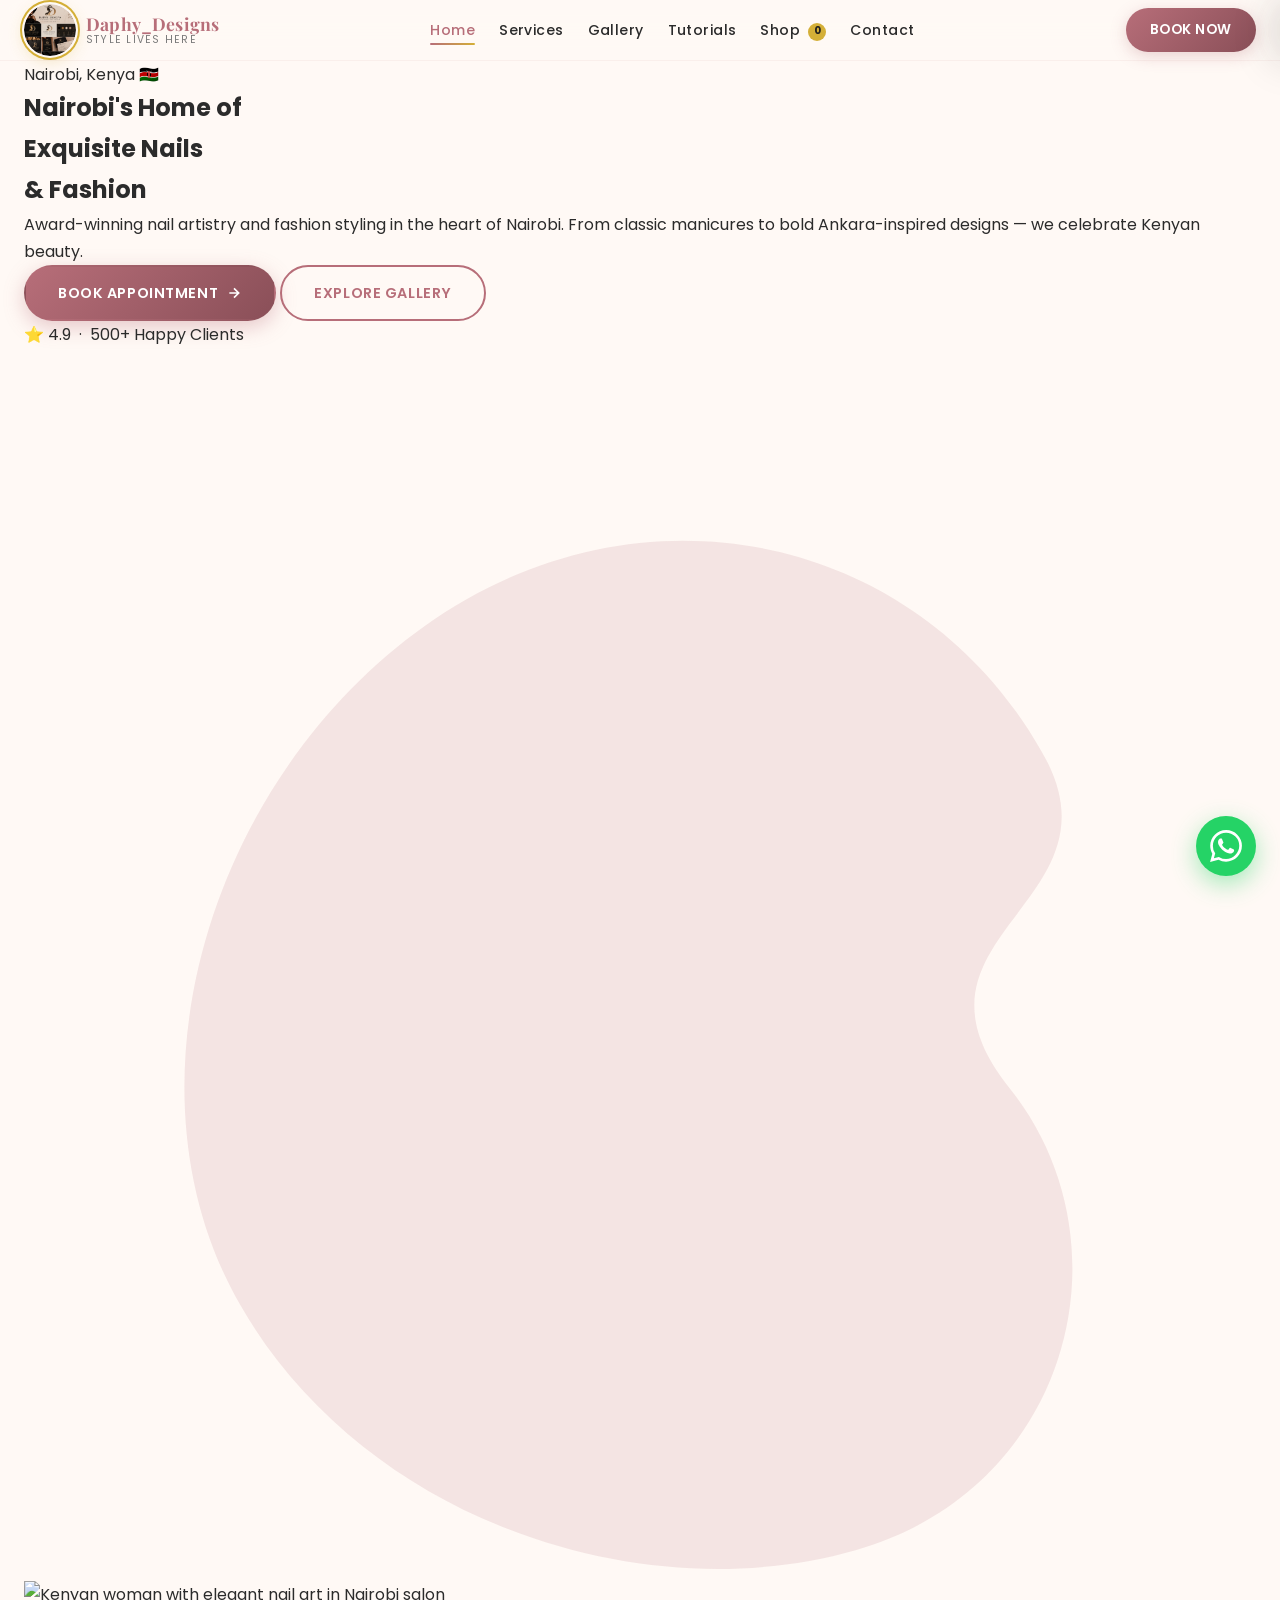
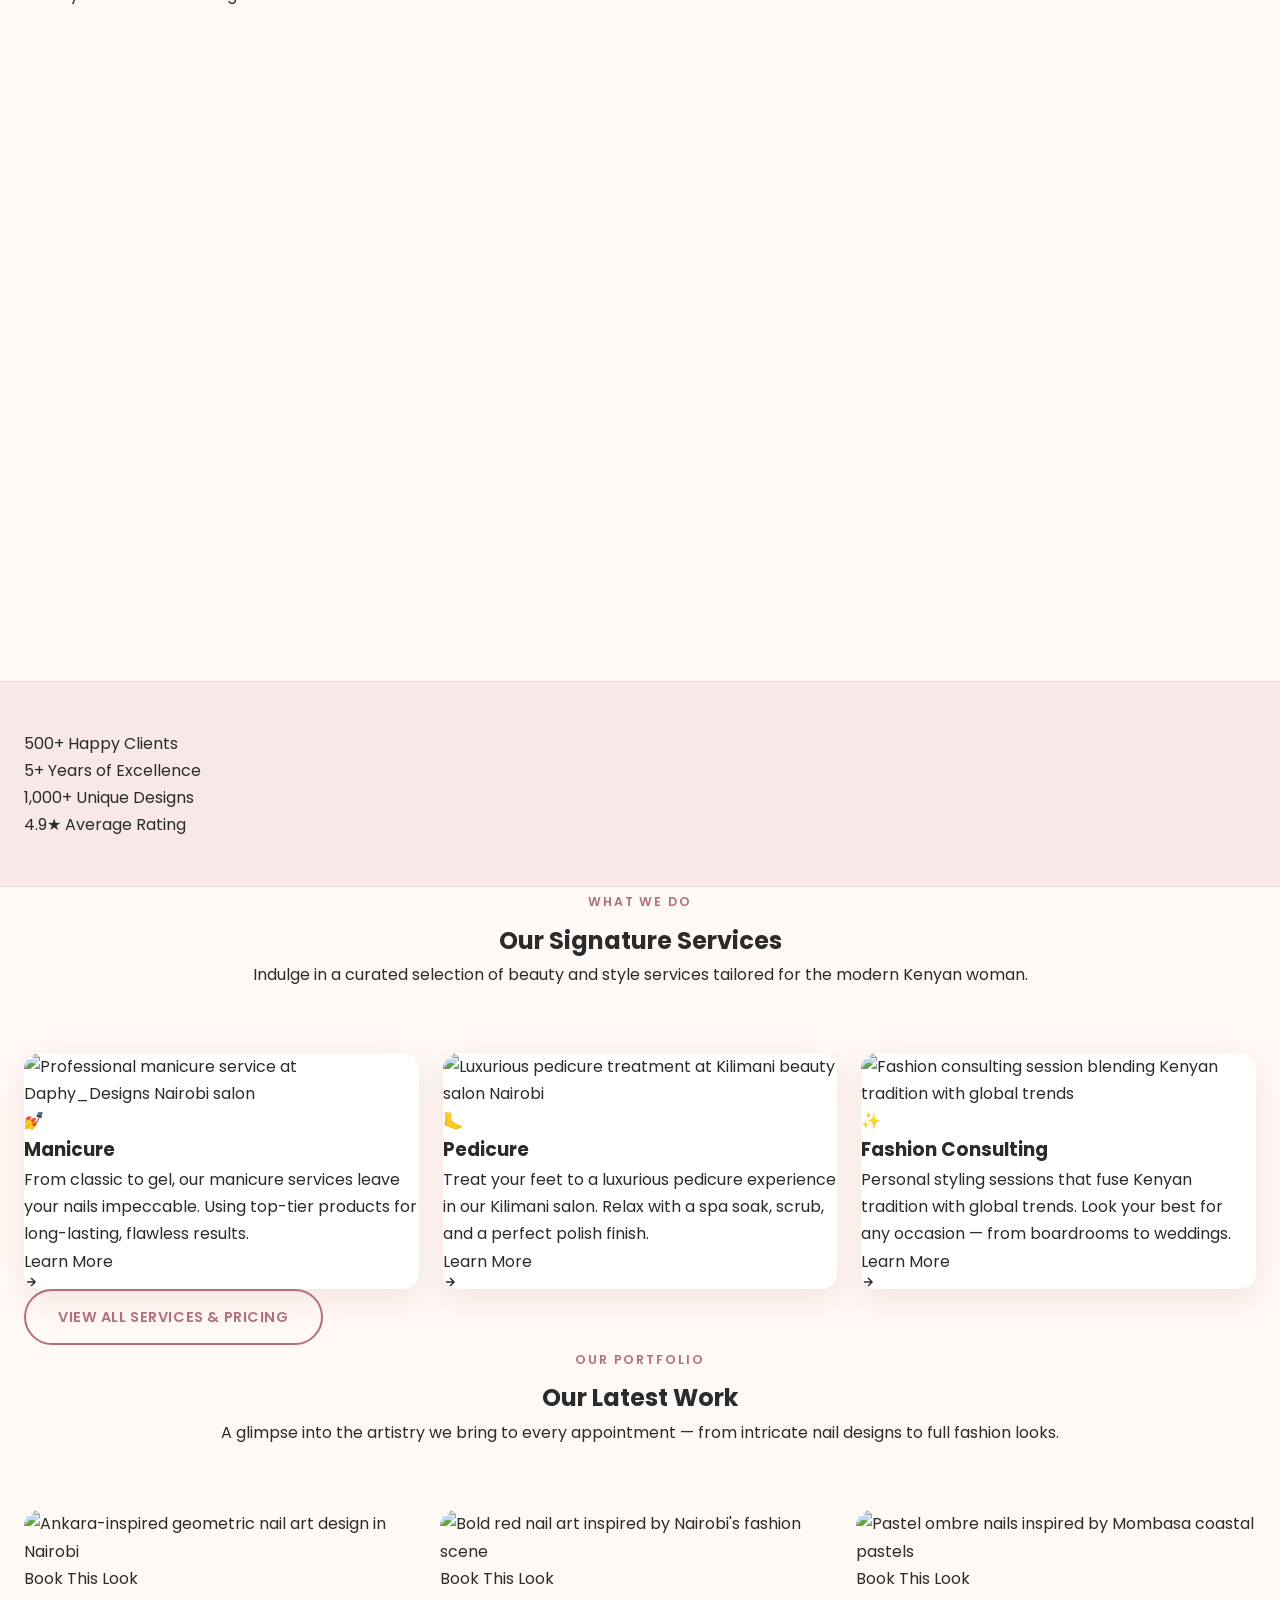
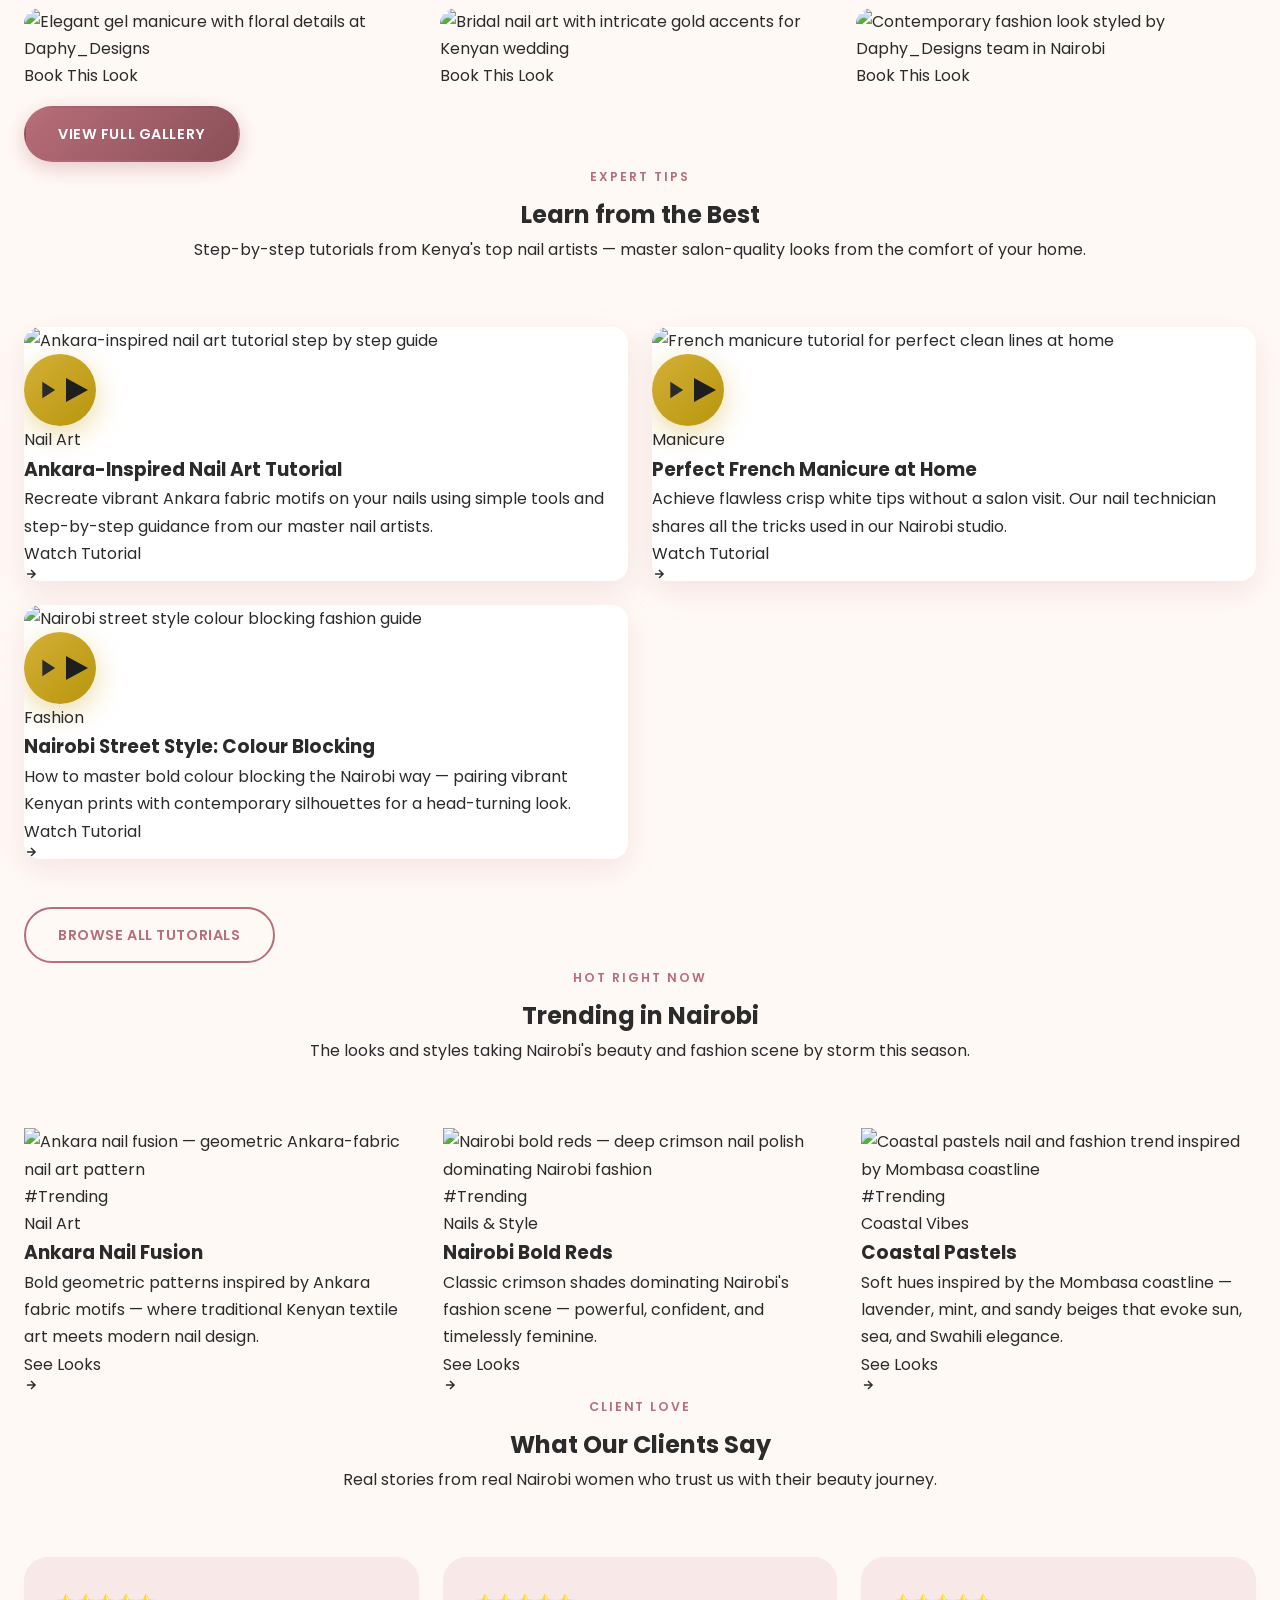
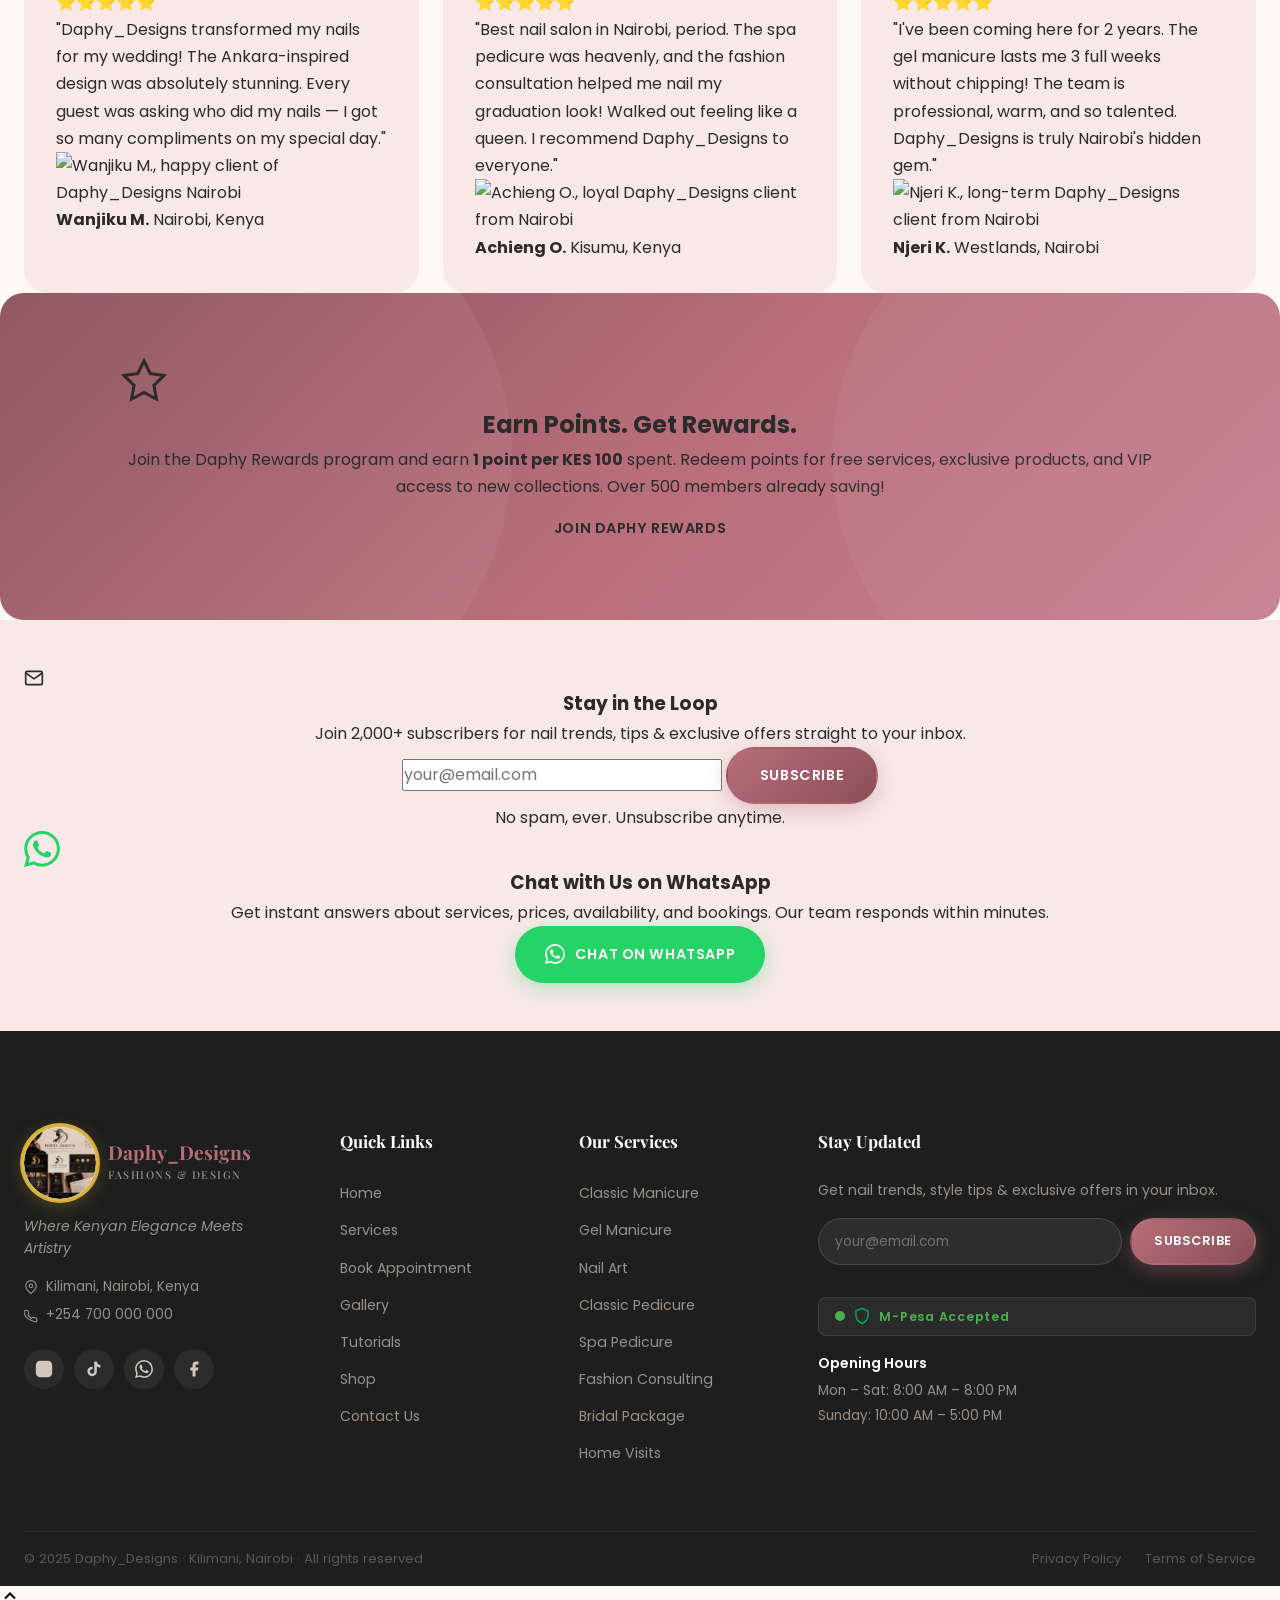
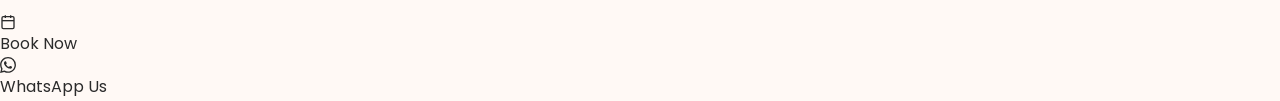
==== commit a7e37fdb: "feat: add logo, fix navbar/footer alignment, circular logo branding across all pages" ====
--- a/index.html
+++ b/index.html
@@ -26,7 +26,12 @@
   ════════════════════════════════════════════ -->
   <header id="main-header">
     <nav class="navbar">
-      <a href="index.html" class="nav-logo">💅 Daphy_Designs</a>
+      <a href="index.html" class="nav-logo" aria-label="Daphy_Designs Home">
+        <span class="logo-circle">
+          <img src="images/logo.png" alt="Daphy_Designs logo" loading="lazy" />
+        </span>
+        <span class="nav-logo-text">Daphy_Designs<span>Style Lives Here</span></span>
+      </a>
 
       <ul class="nav-links">
         <li><a href="index.html" class="active">Home</a></li>
@@ -50,7 +55,15 @@
 
       <!-- Mobile drawer -->
       <div class="nav-drawer" role="dialog" aria-label="Navigation menu">
-        <button class="drawer-close" aria-label="Close menu">✕</button>
+        <div class="drawer-header">
+          <a href="index.html" class="drawer-logo-link">
+            <span class="logo-circle">
+              <img src="images/logo.png" alt="Daphy_Designs" loading="lazy" />
+            </span>
+            <span class="drawer-logo-text">Daphy_Designs</span>
+          </a>
+          <button class="drawer-close" aria-label="Close menu">✕</button>
+        </div>
         <ul class="drawer-links">
           <li><a href="index.html" class="active">Home</a></li>
           <li><a href="services.html">Services</a></li>
@@ -641,7 +654,15 @@
 
         <!-- Column 1: Brand -->
         <div class="footer-col footer-brand">
-          <a href="index.html" class="footer-logo">💅 Daphy_Designs</a>
+          <a href="index.html" class="footer-logo" aria-label="Daphy_Designs Home">
+            <span class="logo-circle">
+              <img src="images/logo.png" alt="Daphy_Designs" loading="lazy" />
+            </span>
+            <span class="footer-logo-text">
+              <span class="footer-logo-name">Daphy_Designs</span>
+              <span class="footer-logo-sub">Fashions &amp; Design</span>
+            </span>
+          </a>
           <p class="footer-tagline">Where Kenyan Elegance Meets Artistry</p>
           <p class="footer-address">
             <svg width="14" height="14" viewBox="0 0 24 24" fill="none" stroke="currentColor" stroke-width="2" aria-hidden="true"><path d="M21 10c0 7-9 13-9 13s-9-6-9-13a9 9 0 0118 0z"/><circle cx="12" cy="10" r="3"/></svg>
--- a/css/styles.css
+++ b/css/styles.css
@@ -744,7 +744,8 @@
   transition: opacity 0.35s ease;
 }
 
-.nav-overlay.open {
+.nav-overlay.open,
+.nav-overlay.active {
   opacity: 1;
   pointer-events: auto;
 }
@@ -3936,3 +3937,611 @@
     color: #555;
   }
 }
+
+
+/* ============================================================
+   ALIGNMENT FIX — HTML class aliases
+   The HTML files use shorthand class names; these rules map
+   them to the correct layout styles so navbar and footer
+   render properly on all pages.
+   ============================================================ */
+
+/* ── Navbar inner wrapper ──────────────────────────────────── */
+/* Add flex layout & container to the <nav class="navbar"> element.
+   position/sticky lives on #main-header above it. */
+.navbar {
+  display: flex;
+  align-items: center;
+  justify-content: space-between;
+  max-width: 1280px;
+  margin-inline: auto;
+  padding-inline: var(--sp-3);
+  width: 100%;
+  height: 100%;
+}
+
+/* Logo */
+.nav-logo {
+  display: flex;
+  align-items: center;
+  gap: 8px;
+  font-family: var(--font-heading);
+  font-size: 1.35rem;
+  font-weight: 700;
+  color: var(--primary);
+  letter-spacing: -0.01em;
+  transition: color var(--transition);
+  flex-shrink: 0;
+  text-decoration: none;
+}
+.nav-logo:hover { color: var(--primary-dark); }
+
+/* Nav links list */
+.nav-links {
+  display: flex;
+  align-items: center;
+  gap: var(--sp-3);
+  list-style: none;
+  margin: 0;
+  padding: 0;
+}
+
+.nav-links li a {
+  font-size: 0.88rem;
+  font-weight: 500;
+  color: var(--text);
+  letter-spacing: 0.03em;
+  padding-bottom: 3px;
+  position: relative;
+  transition: color var(--transition);
+  text-decoration: none;
+}
+
+.nav-links li a::after {
+  content: '';
+  position: absolute;
+  bottom: -2px;
+  left: 0;
+  width: 0;
+  height: 2px;
+  background: linear-gradient(90deg, var(--primary), var(--accent));
+  border-radius: var(--radius-full);
+  transition: width var(--transition);
+}
+
+.nav-links li a:hover,
+.nav-links li a.active {
+  color: var(--primary);
+}
+
+.nav-links li a:hover::after,
+.nav-links li a.active::after {
+  width: 100%;
+}
+
+/* Cart count badge inside nav */
+.nav-links .cart-badge {
+  position: relative;
+  top: auto;
+  right: auto;
+  display: inline-flex;
+  vertical-align: middle;
+  margin-left: 4px;
+}
+
+/* Nav actions area (Book Now + hamburger) */
+.nav-actions {
+  display: flex;
+  align-items: center;
+  gap: var(--sp-2);
+  flex-shrink: 0;
+}
+
+/* Hamburger button */
+.hamburger {
+  display: none;
+  flex-direction: column;
+  justify-content: center;
+  align-items: center;
+  gap: 5px;
+  width: 40px;
+  height: 40px;
+  border-radius: var(--radius-sm);
+  background: none;
+  border: none;
+  cursor: pointer;
+  transition: background var(--transition);
+}
+.hamburger:hover { background: var(--blush); }
+
+.hamburger span {
+  display: block;
+  width: 22px;
+  height: 2px;
+  background: var(--charcoal);
+  border-radius: var(--radius-full);
+  transition: var(--transition);
+}
+
+.hamburger.open span:nth-child(1) {
+  transform: translateY(7px) rotate(45deg);
+}
+.hamburger.open span:nth-child(2) {
+  opacity: 0;
+  transform: scaleX(0);
+}
+.hamburger.open span:nth-child(3) {
+  transform: translateY(-7px) rotate(-45deg);
+}
+
+/* Drawer close button */
+.drawer-close {
+  width: 36px;
+  height: 36px;
+  display: flex;
+  align-items: center;
+  justify-content: center;
+  align-self: flex-end;
+  margin-bottom: var(--sp-2);
+  border-radius: var(--radius-full);
+  font-size: 1.2rem;
+  color: var(--muted);
+  background: none;
+  border: none;
+  cursor: pointer;
+  transition: background var(--transition), color var(--transition);
+}
+.drawer-close:hover {
+  background: var(--blush);
+  color: var(--primary);
+}
+
+/* Drawer links list */
+.drawer-links {
+  display: flex;
+  flex-direction: column;
+  gap: 4px;
+  list-style: none;
+  padding: 0;
+  margin: 0;
+}
+
+.drawer-links li a {
+  display: block;
+  padding: 12px 16px;
+  border-radius: var(--radius-sm);
+  font-size: 0.95rem;
+  font-weight: 500;
+  color: var(--text);
+  text-decoration: none;
+  transition: background var(--transition), color var(--transition);
+}
+.drawer-links li a:hover,
+.drawer-links li a.active {
+  background: var(--blush);
+  color: var(--primary);
+}
+
+/* Book button inside drawer */
+.drawer-book-btn {
+  display: block;
+  text-align: center;
+  margin-top: var(--sp-3);
+  padding: 12px 24px !important;
+  background: linear-gradient(135deg, var(--primary), var(--primary-dark));
+  color: var(--white) !important;
+  border-radius: var(--radius-full) !important;
+  font-weight: 600;
+  letter-spacing: 0.04em;
+}
+
+/* Hide nav links & show hamburger on mobile */
+@media (max-width: 768px) {
+  .nav-links { display: none; }
+  .hamburger { display: flex; }
+  .nav-actions .btn-book { display: none; }
+}
+
+/* ── HEADER element wrapping the navbar ───────────────────── */
+/* The <nav class="navbar"> is already sticky via its own rule above.
+   The header wrapper just needs to exist as a block element. */
+#main-header {
+  display: block;
+}
+
+/* Scrolled state — apply to both nav and header for JS compatibility */
+#main-header.scrolled .navbar,
+.navbar.scrolled {
+  box-shadow: 0 4px 24px rgba(183, 110, 121, 0.18);
+  background: rgba(255, 249, 245, 0.97);
+}
+
+/* ── FOOTER aliases ───────────────────────────────────────── */
+.site-footer {
+  background-color: var(--charcoal);
+  color: #D0C8C0;
+  padding-top: var(--sp-7);
+}
+
+.footer-grid {
+  display: grid;
+  grid-template-columns: 1.4fr 1fr 1fr 1.4fr;
+  gap: var(--sp-5);
+  padding-bottom: var(--sp-6);
+  border-bottom: 1px solid rgba(255, 255, 255, 0.08);
+}
+
+.footer-col {
+  display: flex;
+  flex-direction: column;
+}
+
+.footer-brand {}
+
+.footer-logo {
+  font-family: var(--font-heading);
+  font-size: 1.4rem;
+  font-weight: 700;
+  color: var(--primary);
+  margin-bottom: var(--sp-2);
+  display: block;
+  text-decoration: none;
+}
+
+.footer-tagline {
+  font-size: 0.88rem;
+  color: #9A9088;
+  font-style: italic;
+  margin-bottom: var(--sp-2);
+  line-height: 1.6;
+}
+
+.footer-address,
+.footer-phone {
+  display: flex;
+  align-items: center;
+  gap: 8px;
+  font-size: 0.84rem;
+  color: #9A9088;
+  margin-bottom: 6px;
+}
+
+.footer-heading {
+  font-family: var(--font-heading);
+  font-size: 1.05rem;
+  font-weight: 700;
+  color: var(--white);
+  margin-bottom: var(--sp-3);
+}
+
+.footer-links {
+  list-style: none;
+  padding: 0;
+  margin: 0;
+  display: flex;
+  flex-direction: column;
+  gap: 10px;
+}
+
+.footer-links li a {
+  font-size: 0.88rem;
+  color: #9A9088;
+  text-decoration: none;
+  transition: color var(--transition), padding-left var(--transition);
+}
+.footer-links li a:hover {
+  color: var(--primary);
+  padding-left: 6px;
+}
+
+.footer-socials {
+  display: flex;
+  gap: 10px;
+  margin-top: var(--sp-2);
+  flex-wrap: wrap;
+}
+
+.social-icon {
+  display: flex;
+  align-items: center;
+  justify-content: center;
+  width: 40px;
+  height: 40px;
+  border-radius: var(--radius-full);
+  background: rgba(255, 255, 255, 0.06);
+  color: #D0C8C0;
+  text-decoration: none;
+  transition: background var(--transition), color var(--transition), transform var(--transition);
+}
+.social-icon:hover {
+  background: var(--primary);
+  color: var(--white);
+  transform: translateY(-3px);
+}
+.social-icon svg {
+  width: 18px;
+  height: 18px;
+  fill: currentColor;
+}
+
+.footer-newsletter-sub {
+  font-size: 0.88rem;
+  color: #9A9088;
+  margin-bottom: var(--sp-2);
+  line-height: 1.6;
+}
+
+.footer-newsletter-form {
+  display: flex;
+  gap: 8px;
+  margin-bottom: var(--sp-2);
+}
+
+.footer-newsletter-form input[type="email"] {
+  flex: 1;
+  padding: 11px 16px;
+  background: rgba(255, 255, 255, 0.07);
+  border: 1px solid rgba(255, 255, 255, 0.12);
+  border-radius: var(--radius-full);
+  color: var(--white);
+  font-size: 0.85rem;
+  outline: none;
+  transition: border-color var(--transition);
+}
+.footer-newsletter-form input[type="email"]::placeholder { color: #7A7068; }
+.footer-newsletter-form input[type="email"]:focus { border-color: var(--primary); }
+
+.footer-hours {
+  margin-top: var(--sp-2);
+  font-size: 0.84rem;
+  color: #9A9088;
+}
+.footer-hours h5 {
+  font-size: 0.88rem;
+  color: var(--white);
+  font-weight: 600;
+  margin-bottom: 4px;
+}
+.footer-hours p { margin-bottom: 2px; }
+
+.footer-bottom {
+  padding: var(--sp-2) 0;
+  display: flex;
+  align-items: center;
+  justify-content: space-between;
+  flex-wrap: wrap;
+  gap: var(--sp-2);
+}
+
+.footer-bottom p {
+  font-size: 0.82rem;
+  color: #5E5650;
+}
+
+.footer-bottom-links {
+  display: flex;
+  gap: var(--sp-3);
+}
+
+.footer-bottom-links a {
+  font-size: 0.82rem;
+  color: #5E5650;
+  text-decoration: none;
+  transition: color var(--transition);
+}
+.footer-bottom-links a:hover { color: var(--primary); }
+
+/* Footer responsive */
+@media (max-width: 1024px) {
+  .footer-grid {
+    grid-template-columns: 1fr 1fr;
+    gap: var(--sp-4);
+  }
+}
+
+@media (max-width: 640px) {
+  .footer-grid {
+    grid-template-columns: 1fr;
+    gap: var(--sp-4);
+  }
+  .footer-newsletter-form {
+    flex-direction: column;
+  }
+  .footer-bottom {
+    flex-direction: column;
+    text-align: center;
+  }
+}
+
+
+/* ============================================================
+   LOGO IMAGE STYLES — circular frame with gold ring
+   ============================================================ */
+
+/* ── Shared circle mixin (applied via wrapper span) ──────── */
+.logo-circle {
+  display: flex;
+  align-items: center;
+  justify-content: center;
+  border-radius: 50%;
+  overflow: hidden;
+  background: #fff;
+  /* Double gold-ring border: inner cream gap + outer gold */
+  box-shadow:
+    0 0 0 2px var(--cream),
+    0 0 0 4px var(--accent),
+    0 4px 16px rgba(212, 175, 55, 0.30);
+  flex-shrink: 0;
+  transition: box-shadow var(--transition), transform var(--transition);
+}
+
+.logo-circle img {
+  width: 100%;
+  height: 100%;
+  object-fit: cover;
+  object-position: center top;
+  display: block;
+  border-radius: 50%;
+}
+
+/* ── Navbar logo ─────────────────────────────────────────── */
+.nav-logo {
+  padding: 4px 0;
+  display: flex;
+  align-items: center;
+  gap: 10px;
+  text-decoration: none;
+}
+
+.nav-logo .logo-circle {
+  width: 52px;
+  height: 52px;
+}
+
+.nav-logo:hover .logo-circle {
+  box-shadow:
+    0 0 0 2px var(--cream),
+    0 0 0 4px var(--primary),
+    0 6px 20px rgba(183, 110, 121, 0.35);
+  transform: scale(1.06);
+}
+
+/* Wordmark next to the circle in the navbar */
+.nav-logo-text {
+  font-family: var(--font-heading);
+  font-size: 1.1rem;
+  font-weight: 700;
+  color: var(--primary);
+  letter-spacing: 0.01em;
+  line-height: 1.2;
+  display: flex;
+  flex-direction: column;
+}
+
+.nav-logo-text span {
+  font-size: 0.65rem;
+  font-weight: 400;
+  font-family: var(--font-body);
+  color: var(--muted);
+  letter-spacing: 0.12em;
+  text-transform: uppercase;
+}
+
+/* ── Footer logo ─────────────────────────────────────────── */
+.footer-logo {
+  display: inline-flex;
+  align-items: center;
+  gap: 12px;
+  margin-bottom: var(--sp-2);
+  text-decoration: none;
+}
+
+.footer-logo .logo-circle {
+  width: 72px;
+  height: 72px;
+  /* On dark footer, swap cream gap for a dark gap so ring pops */
+  box-shadow:
+    0 0 0 2px rgba(255,255,255,0.08),
+    0 0 0 4px var(--accent),
+    0 4px 20px rgba(212, 175, 55, 0.35);
+}
+
+.footer-logo:hover .logo-circle {
+  box-shadow:
+    0 0 0 2px rgba(255,255,255,0.12),
+    0 0 0 4px var(--primary),
+    0 8px 28px rgba(183, 110, 121, 0.45);
+  transform: scale(1.06);
+}
+
+.footer-logo-text {
+  display: flex;
+  flex-direction: column;
+  gap: 2px;
+}
+
+.footer-logo-name {
+  font-family: var(--font-heading);
+  font-size: 1.2rem;
+  font-weight: 700;
+  color: var(--primary);
+  line-height: 1.2;
+}
+
+.footer-logo-sub {
+  font-size: 0.68rem;
+  font-weight: 500;
+  letter-spacing: 0.14em;
+  text-transform: uppercase;
+  color: #9A9088;
+}
+
+/* ── Drawer logo ─────────────────────────────────────────── */
+.drawer-logo-link {
+  display: flex;
+  align-items: center;
+  gap: 10px;
+  text-decoration: none;
+}
+
+.drawer-logo-link .logo-circle {
+  width: 48px;
+  height: 48px;
+}
+
+.drawer-logo-link:hover .logo-circle {
+  transform: scale(1.05);
+  box-shadow:
+    0 0 0 2px var(--cream),
+    0 0 0 4px var(--primary),
+    0 4px 12px rgba(183, 110, 121, 0.3);
+}
+
+.drawer-logo-text {
+  font-family: var(--font-heading);
+  font-size: 1rem;
+  font-weight: 700;
+  color: var(--primary);
+}
+
+/* ── Mobile: slightly smaller nav circle ─────────────────── */
+@media (max-width: 768px) {
+  .nav-logo .logo-circle {
+    width: 44px;
+    height: 44px;
+  }
+  .nav-logo-text {
+    font-size: 0.95rem;
+  }
+}
+
+
+/* ── Mobile drawer header with logo ──────────────────────── */
+.drawer-header {
+  display: flex;
+  align-items: center;
+  justify-content: space-between;
+  padding-bottom: var(--sp-2);
+  margin-bottom: var(--sp-2);
+  border-bottom: 1px solid var(--blush-dark);
+}
+
+.drawer-logo-link {
+  display: flex;
+  align-items: center;
+}
+
+.drawer-logo-img {
+  height: 52px;
+  width: auto;
+  max-width: 140px;
+  object-fit: contain;
+  /* logo has white bg — multiply on white drawer background */
+  mix-blend-mode: multiply;
+}
+
+/* Reposition drawer-close to sit inline with logo */
+.drawer-header .drawer-close {
+  margin-bottom: 0;
+  align-self: center;
+}
